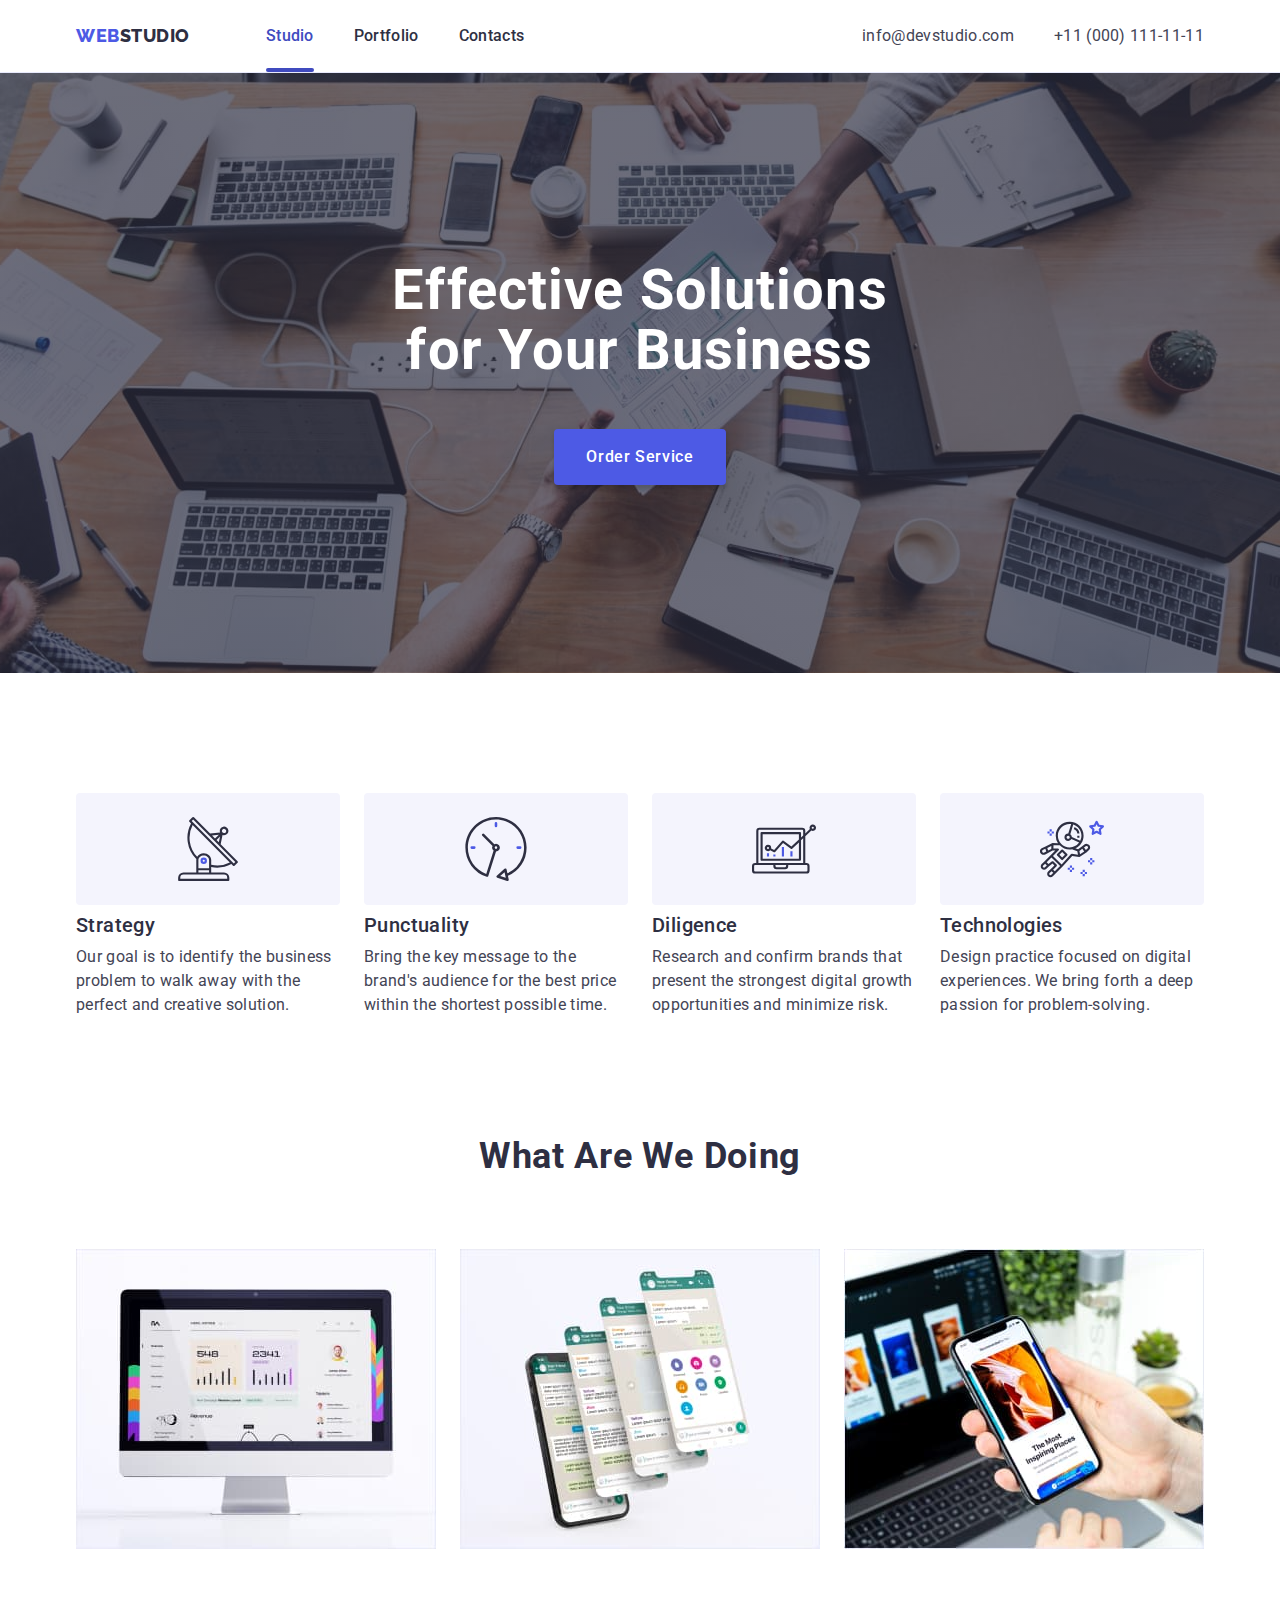
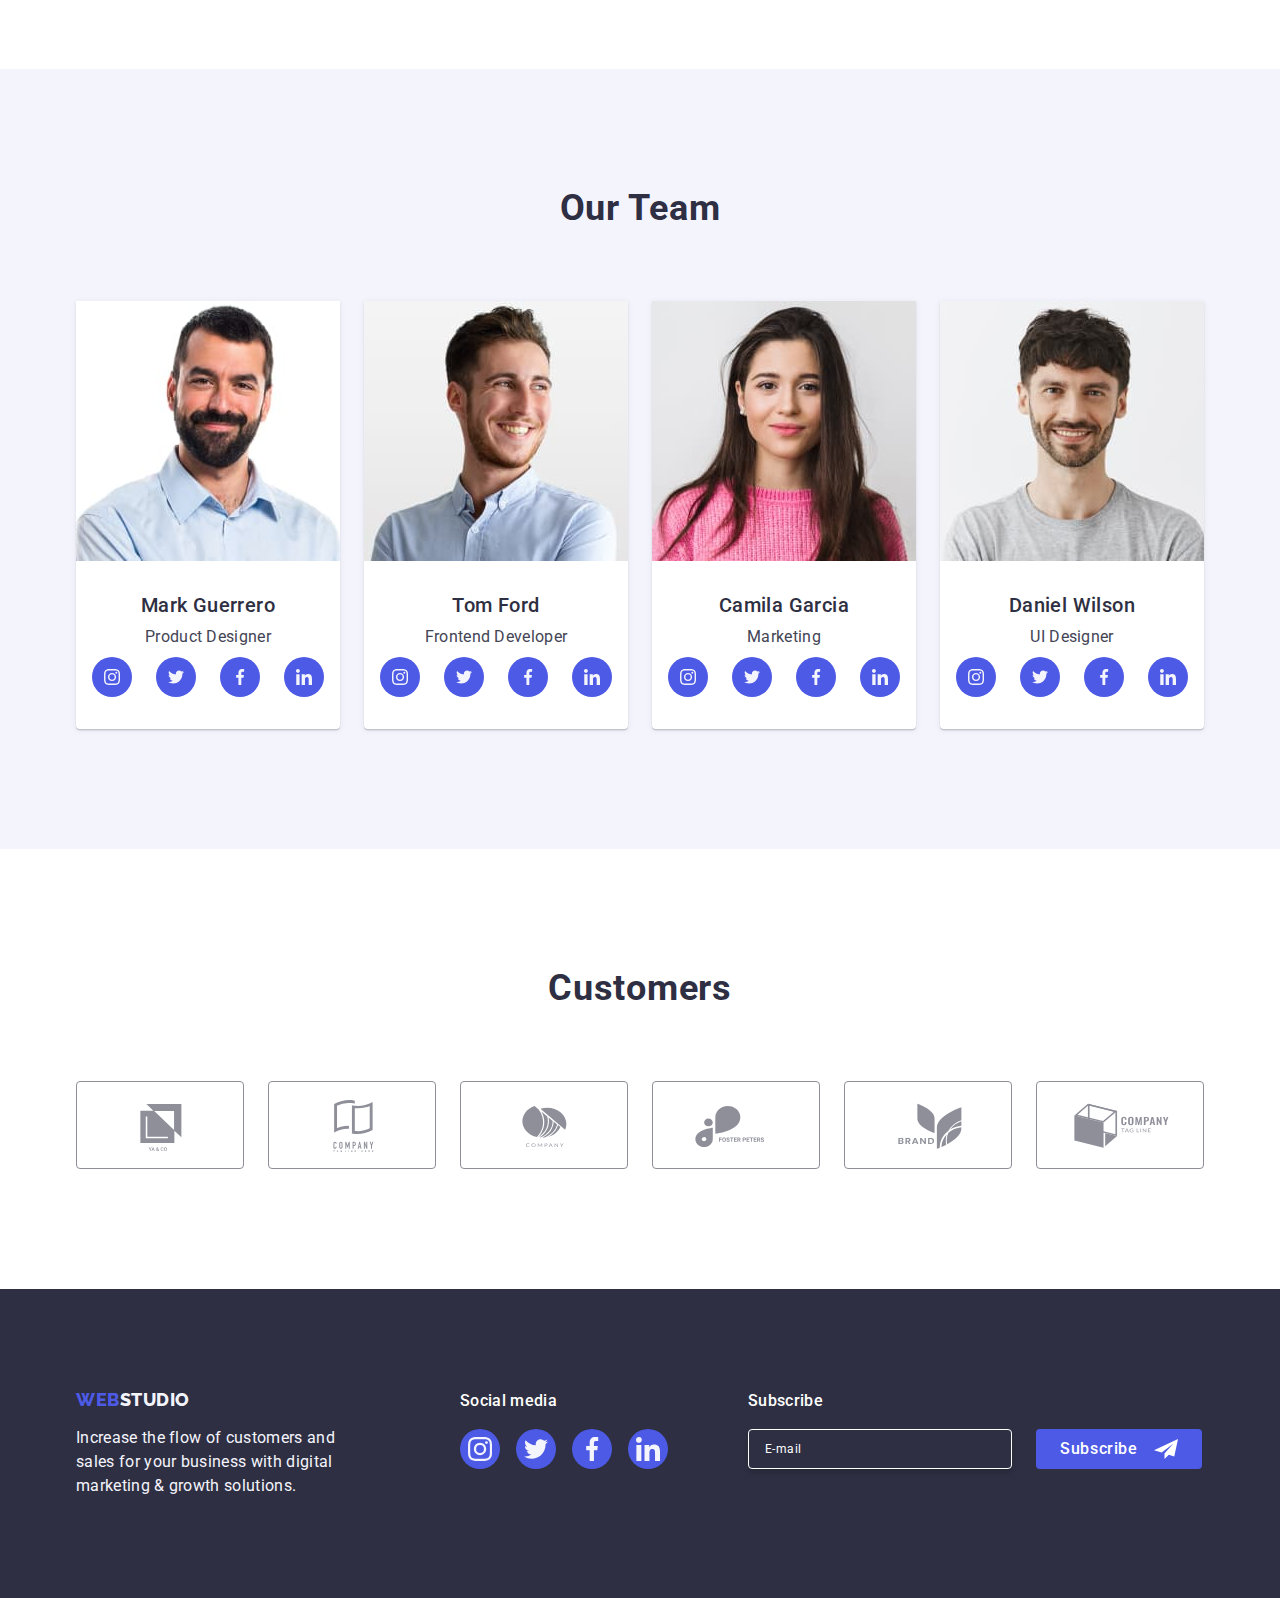
==== index.html @ 3daa8bd0 "Initial commit" ====
<!DOCTYPE html>
<html lang="en">
  <head>
    <meta charset="UTF-8" />
    <meta http-equiv="X-UA-Compatible" content="IE=edge" />
    <meta name="viewport" content="width=device-width, initial-scale=1.0" />
    <link rel="preconnect" href="https://fonts.googleapis.com" />
    <link rel="preconnect" href="https://fonts.gstatic.com" crossorigin />
    <link
      href="https://fonts.googleapis.com/css2?family=Raleway:wght@800&family=Roboto:wght@400;500;700;900&display=swap"
      rel="stylesheet"
    />
    <link
      rel="stylesheet"
      href="https://cdn.jsdelivr.net/npm/modern-normalize@2.0.0/modern-normalize.min.css"
    />
    <link rel="stylesheet" href="./css/style.css" />
    <title>WEBSTUDIO</title>
  </head>
  <body>
    <header class="header">
      <div class="container header-container">
        <nav class="nav">
          <a class="logo logo-header link" href="./index.html"
            >Web<span class="logo-studio-header">Studio</span></a
          >
          <ul class="nav-list list">
            <li class="nav-item">
              <a class="nav-link link current" href="./index.html">Studio</a>
            </li>
            <li class="nav-item">
              <a class="nav-link link" href="./portfolio.html">Portfolio</a>
            </li>
            <li class="nav-item">
              <a class="nav-link link" href="">Contacts</a>
            </li>
          </ul>
        </nav>
        <address class="address">
          <ul class="address-list list">
            <li class="address-item">
              <a class="address-link link" href="mailto:info@devstudio.com"
                >info@devstudio.com</a
              >
            </li>
            <li class="address-item">
              <a class="address-link link" href="tel:+110001111111"
                >+11 (000) 111-11-11</a
              >
            </li>
          </ul>
        </address>
      </div>
    </header>
    <main class="main">
      <!-- Hero -->
      <section class="hero">
        <div class="container hero-container">
          <h1 class="main-title">Effective Solutions for Your Business</h1>
          <button class="hero-button" type="button" data-modal-open>
            Order Service
          </button>
        </div>
      </section>
      <!-- About us -->
      <section class="features section">
        <div class="container">
          <h2 class="visually-hidden">About us</h2>
          <ul class="features-list list">
            <li class="features-item">
              <div class="features-thumb">
                <svg class="features-svg" width="64" height="64">
                  <use href="./images/icons.svg#icon-antenna"></use>
                </svg>
              </div>
              <h3 class="features-title">Strategy</h3>
              <p class="features-text">
                Our goal is to identify the business problem to walk away with
                the perfect and creative solution.
              </p>
            </li>
            <li class="features-item">
              <div class="features-thumb">
                <svg class="features-svg" width="64" height="64">
                  <use href="./images/icons.svg#icon-clock"></use>
                </svg>
              </div>
              <h3 class="features-title">Punctuality</h3>
              <p class="features-text">
                Bring the key message to the brand's audience for the best price
                within the shortest possible time.
              </p>
            </li>
            <li class="features-item">
              <div class="features-thumb">
                <svg class="features-svg" width="64" height="64">
                  <use href="./images/icons.svg#icon-diagram"></use>
                </svg>
              </div>
              <h3 class="features-title">Diligence</h3>
              <p class="features-text">
                Research and confirm brands that present the strongest digital
                growth opportunities and minimize risk.
              </p>
            </li>
            <li class="features-item">
              <div class="features-thumb">
                <svg class="features-svg" width="64" height="64">
                  <use href="./images/icons.svg#icon-astronaut"></use>
                </svg>
              </div>
              <h3 class="features-title">Technologies</h3>
              <p class="features-text">
                Design practice focused on digital experiences. We bring forth a
                deep passion for problem-solving.
              </p>
            </li>
          </ul>
        </div>
      </section>
      <!-- What are we doing -->
      <section class="work-section">
        <div class="container">
          <h2 class="second-title">What are we doing</h2>
          <ul class="work-list list">
            <li class="work-item">
              <img
                class="work-image"
                src="./images/img1.jpg"
                alt="desktop"
                width="360"
                height="300"
              />
            </li>
            <li class="work-item">
              <img
                class="work-image"
                src="./images/img2.jpg"
                alt="mobile"
                width="360"
                height="300"
              />
            </li>
            <li class="work-item">
              <img
                class="work-image"
                src="./images/img3.jpg"
                alt="mobile in hand"
                width="360"
                height="300"
              />
            </li>
          </ul>
        </div>
      </section>
      <!-- Our Team -->
      <section class="team-section section">
        <div class="container">
          <h2 class="second-title">Our Team</h2>
          <ul class="team-list list">
            <li class="team-item">
              <img
                class="team-image"
                src="./images/team1.jpg"
                alt="bearded man in shirt"
                width="264"
                height="260"
              />
              <div class="team-container">
                <h3 class="team-title">Mark Guerrero</h3>
                <p class="team-text">Product Designer</p>
                <ul class="social-list list">
                  <li class="social-item">
                    <a class="social-link link" href="">
                      <svg class="social-icon" width="16" height="16">
                        <use href="./images/icons.svg#icon-instagram"></use>
                      </svg>
                    </a>
                  </li>
                  <li class="social-item">
                    <a class="social-link link" href="">
                      <svg class="social-icon" width="16" height="16">
                        <use href="./images/icons.svg#icon-twitter"></use>
                      </svg>
                    </a>
                  </li>
                  <li class="social-item">
                    <a class="social-link link" href="">
                      <svg class="social-icon" width="16" height="16">
                        <use href="./images/icons.svg#icon-facebook"></use>
                      </svg>
                    </a>
                  </li>
                  <li class="social-item">
                    <a class="social-link link" href="">
                      <svg class="social-icon" width="16" height="16">
                        <use href="./images/icons.svg#icon-linkedin"></use>
                      </svg>
                    </a>
                  </li>
                </ul>
              </div>
            </li>
            <li class="team-item">
              <img
                class="team-image"
                src="./images/team2.jpg"
                alt="smiling man in shirt"
                width="264"
                height="260"
              />
              <div class="team-container">
                <h3 class="team-title">Tom Ford</h3>
                <p class="team-text">Frontend Developer</p>
                <ul class="social-list list">
                  <li class="social-item">
                    <a class="social-link link" href="">
                      <svg class="social-icon" width="16" height="16">
                        <use href="./images/icons.svg#icon-instagram"></use>
                      </svg>
                    </a>
                  </li>
                  <li class="social-item">
                    <a class="social-link link" href="">
                      <svg class="social-icon" width="16" height="16">
                        <use href="./images/icons.svg#icon-twitter"></use>
                      </svg>
                    </a>
                  </li>
                  <li class="social-item">
                    <a class="social-link link" href="">
                      <svg class="social-icon" width="16" height="16">
                        <use href="./images/icons.svg#icon-facebook"></use>
                      </svg>
                    </a>
                  </li>
                  <li class="social-item">
                    <a class="social-link link" href="">
                      <svg class="social-icon" width="16" height="16">
                        <use href="./images/icons.svg#icon-linkedin"></use>
                      </svg>
                    </a>
                  </li>
                </ul>
              </div>
            </li>
            <li class="team-item">
              <img
                class="team-image"
                src="./images/team3.jpg"
                alt="woman in sweater"
                width="264"
                height="260"
              />
              <div class="team-container">
                <h3 class="team-title">Camila Garcia</h3>
                <p class="team-text">Marketing</p>
                <ul class="social-list list">
                  <li class="social-item">
                    <a class="social-link link" href="">
                      <svg class="social-icon" width="16" height="16">
                        <use href="./images/icons.svg#icon-instagram"></use>
                      </svg>
                    </a>
                  </li>
                  <li class="social-item">
                    <a class="social-link link" href="">
                      <svg class="social-icon" width="16" height="16">
                        <use href="./images/icons.svg#icon-twitter"></use>
                      </svg>
                    </a>
                  </li>
                  <li class="social-item">
                    <a class="social-link link" href="">
                      <svg class="social-icon" width="16" height="16">
                        <use href="./images/icons.svg#icon-facebook"></use>
                      </svg>
                    </a>
                  </li>
                  <li class="social-item">
                    <a class="social-link link" href="">
                      <svg class="social-icon" width="16" height="16">
                        <use href="./images/icons.svg#icon-linkedin"></use>
                      </svg>
                    </a>
                  </li>
                </ul>
              </div>
            </li>
            <li class="team-item">
              <img
                class="team-image"
                src="./images/team4.jpg"
                alt="smiling man in t-shirt"
                width="264"
                height="260"
              />
              <div class="team-container">
                <h3 class="team-title">Daniel Wilson</h3>
                <p class="team-text">UI Designer</p>
                <ul class="social-list list">
                  <li class="social-item">
                    <a class="social-link link" href="">
                      <svg class="social-icon" width="16" height="16">
                        <use href="./images/icons.svg#icon-instagram"></use>
                      </svg>
                    </a>
                  </li>
                  <li class="social-item">
                    <a class="social-link link" href="">
                      <svg class="social-icon" width="16" height="16">
                        <use href="./images/icons.svg#icon-twitter"></use>
                      </svg>
                    </a>
                  </li>
                  <li class="social-item">
                    <a class="social-link link" href="">
                      <svg class="social-icon" width="16" height="16">
                        <use href="./images/icons.svg#icon-facebook"></use>
                      </svg>
                    </a>
                  </li>
                  <li class="social-item">
                    <a class="social-link link" href="">
                      <svg class="social-icon" width="16" height="16">
                        <use href="./images/icons.svg#icon-linkedin"></use>
                      </svg>
                    </a>
                  </li>
                </ul>
              </div>
            </li>
          </ul>
        </div>
      </section>

      <!-- Customers -->

      <section class="customers-section section">
        <div class="container">
          <h2 class="second-title">Customers</h2>
          <ul class="customers-list list">
            <li class="customers-item">
              <a class="customers-link link" href="">
                <svg class="customers-icon" width="104" height="56">
                  <use href="./images/icons.svg#icon-Client-1"></use>
                </svg>
              </a>
            </li>
            <li class="customers-item">
              <a class="customers-link link" href="">
                <svg class="customers-icon" width="104" height="56">
                  <use href="./images/icons.svg#icon-Client-2"></use>
                </svg>
              </a>
            </li>
            <li class="customers-item">
              <a class="customers-link link" href="">
                <svg class="customers-icon" width="104" height="56">
                  <use href="./images/icons.svg#icon-Client-3"></use>
                </svg>
              </a>
            </li>
            <li class="customers-item">
              <a class="customers-link link" href="">
                <svg class="customers-icon" width="104" height="56">
                  <use href="./images/icons.svg#icon-Client-4"></use>
                </svg>
              </a>
            </li>
            <li class="customers-item">
              <a class="customers-link link" href="">
                <svg class="customers-icon" width="104" height="56">
                  <use href="./images/icons.svg#icon-Client-5"></use>
                </svg>
              </a>
            </li>
            <li class="customers-item">
              <a class="customers-link link" href="">
                <svg class="customers-icon" width="104" height="56">
                  <use href="./images/icons.svg#icon-Client-6"></use>
                </svg>
              </a>
            </li>
          </ul>
        </div>
      </section>
    </main>
    <!-- footer -->
    <footer class="footer">
      <div class="container footer-container">
        <div class="footer-logo-container">
          <a class="logo logo-footer link" href="./index.html"
            >Web<span class="logo-studio-footer">Studio</span></a
          >
          <p class="footer-text">
            Increase the flow of customers and sales for your business with
            digital marketing & growth solutions.
          </p>
        </div>
        <div class="footer-social-container">
          <p class="footer-social-text">Social media</p>
          <ul class="footer-social-list list">
            <li class="footer-social-item">
              <a class="footer-social-link link" href="">
                <svg class="footer-social-icon" width="24" height="24">
                  <use href="./images/icons.svg#icon-instagram"></use>
                </svg>
              </a>
            </li>
            <li class="footer-social-item">
              <a class="footer-social-link link" href="">
                <svg class="footer-social-icon" width="24" height="24">
                  <use href="./images/icons.svg#icon-twitter"></use>
                </svg>
              </a>
            </li>
            <li class="footer-social-item">
              <a class="footer-social-link link" href="">
                <svg class="footer-social-icon" width="24" height="24">
                  <use href="./images/icons.svg#icon-facebook"></use>
                </svg>
              </a>
            </li>
            <li class="footer-social-item">
              <a class="footer-social-link link" href="">
                <svg class="footer-social-icon" width="24" height="24">
                  <use href="./images/icons.svg#icon-linkedin"></use>
                </svg>
              </a>
            </li>
          </ul>
        </div>
        <div class="footer-form-container">
          <p class="footer-text-action">Subscribe</p>
          <form class="footer-form">
            <label class="footer-form-label">
              <input
                type="email"
                class="footer-form-input"
                name="user-email"
                placeholder="E-mail"
              />
            </label>
            <button class="footer-form-btn" type="submit">
              Subscribe
              <svg class="footer-form-icon" width="24" height="24">
                <use href="./images/icons.svg#icon-subscribe"></use>
              </svg>
            </button>
          </form>
        </div>
      </div>
    </footer>
    <!-- Modal window -->
    <div class="backdrop is-hidden" data-modal>
      <div class="modal">
        <button type="button" class="close-btn" data-modal-close>
          <svg
            class="close-btn-icon"
            width="8"
            height="8"
            aria-label="Modal window close icon"
          >
            <use href="./images/icons.svg#icon-close-button"></use>
          </svg>
        </button>
        <p class="modal-form-action">
          Leave your contacts and we will call you back
        </p>
        <form class="modal-form">
          <div class="modal-form-container">
            <label class="modal-form-field" for="user-name">Name</label>
            <div class="modal-form-input-wrapper">
              <input
                id="user-name"
                class="modal-form-imput"
                type="text"
                name="user-name"
                minlength="2"
                pattern="[a-zA-Zа-яА-ЯіІїЇґҐєЄйЙʼ]+"
                required
              />
              <svg class="modal-form-input-icon" width="18" height="24">
                <use href="./images/icons.svg#icon-person"></use>
              </svg>
            </div>
          </div>
          <div class="modal-form-container">
            <label class="modal-form-field" for="user-phone">Phone</label>
            <div class="modal-form-input-wrapper">
              <input
                id="user-phone"
                class="modal-form-imput"
                type="tel"
                name="user-phone"
                pattern="[0-9]{3}-[0-9]{3}-[0-9]{2}-[0-9]{2}"
                title="xxx-xxx-xx-xx"
                required
              />
              <svg class="modal-form-input-icon" width="18" height="24">
                <use href="./images/icons.svg#icon-phone"></use>
              </svg>
            </div>
          </div>
          <div class="modal-form-container">
            <label class="modal-form-field" for="user-email">Email</label>
            <div class="modal-form-input-wrapper">
              <input
                id="user-email"
                class="modal-form-imput"
                type="email"
                name="user-email"
                required
              />
              <svg class="modal-form-input-icon" width="18" height="24">
                <use href="./images/icons.svg#icon-email"></use>
              </svg>
            </div>
          </div>
          <div class="modal-form-comment-container">
            <label class="modal-form-field" for="user-comment">Comment</label>
            <textarea
              id="user-comment"
              class="modal-form-comment"
              name="user-comment"
              placeholder="Text input"
            ></textarea>
          </div>
          <div class="modal-form-checkbox-container">
            <input
              id="user-privacy"
              class="modal-form-checkbox visually-hidden"
              type="checkbox"
              value="true"
              name="user-privacy"
              required
            />
            <label class="modal-form-checkbox-label" for="user-privacy">
              <span class="modal-form-checkbox-wrapper">
                <svg class="modal-form-own-checkbox" width="10" height="8">
                  <use href="./images/icons.svg#icon-checkbox"></use>
                </svg>
              </span>
              &nbsp;I accept the terms and conditions of the
              <a class="modal-form-checkbox-link" href="">Privacy Policy</a>
            </label>
          </div>
          <button class="modal-form-btn" type="submit">Send</button>
        </form>
      </div>
    </div>

    <script src="./js/modal.js"></script>
  </body>
</html>
---- css/style.css ----
:root {
    --main-font: "Roboto", sans-serif;
    --second-font: "Raleway", sans-serif;
    --primaryBrand-color: #4D5AE5;
    --pressedState-color: #404BBF;
    --dark-color: #2E2F42;
    --success-color: #31D0AA;
    --text-color: #434455;
    --subtleText-color: #8E8F99;
    --accent-color: #E7E9FC;
    --light-color: #F4F4FD;
    --modalOverlay-color: rgba(46, 47, 66, 0.4);
    --herobackground-color: rgba(46, 47, 66, 0.7);
    --whiteBackground-color: #FFFFFF;
    --modalbackground-color: #FCFCFC;
}

body {
    font-family: var(--main-font);
    color: var(--text-color);
    background: var(--whiteBackground-color);
}

h1,
h2,
h3,
h4,
h5,
h6,
p {
  margin-top: 0;
  margin-bottom: 0;
}

ul,
ol {
  padding-left: 0;
  margin-top: 0;
  margin-bottom: 0;
}

img {
    display: block;
  }

.link {
    text-decoration: none;
}

.list {
    list-style: none;
}

.container {
    width: 1158px;
    padding-left: 15px;
    padding-right: 15px;
    margin-left: auto;
    margin-right: auto;
    box-sizing: border-box;
}

.section {
    padding-top: 120px;
    padding-bottom: 120px;
}

.visually-hidden {
    position: absolute;
    width: 1px;
    height: 1px;
    margin: -1px;
    border: 0;
    padding: 0;
    white-space: nowrap;
    clip-path: inset(100%);
    clip: rect(0 0 0 0);
    overflow: hidden;
}

/* Header */

.header {
    padding-top: 24px;
    padding-bottom: 24px;
    border-bottom: 1px solid var(--accent-color);
    box-shadow: 0px 1px 6px 0px rgba(46, 47, 66, 0.08), 0px 1px 1px 0px rgba(46, 47, 66, 0.16), 0px 2px 1px 0px rgba(46, 47, 66, 0.08);
}

.header-container{
    display: flex;
    align-items: center;
    justify-content: space-between;
    box-sizing: border-box;
}

.nav {
    display: flex;
    align-items: center; 
}

.logo-header {
    margin-right: 76px;
}

.logo, .logo-web, .logo-studio {
    font-family: var(--second-font);
    font-weight: 800;
    font-size: 18px;
    line-height: 1.17;
    letter-spacing: 0.03em;
    text-transform: uppercase;
    color: var(--primaryBrand-color);
}

.logo-studio-header {
    color: var(--dark-color);
}

.nav-list {
    display: flex;
    align-items: center;
    gap: 40px;
}

.nav-link {
    position: relative;
    font-weight: 500;
    font-size: 16px;
    line-height: 1.5;
    letter-spacing: 0.02em;
    color: var(--dark-color);
    padding-top: 24px;
    padding-bottom: 26px;
    transition: color 250ms cubic-bezier(0.4, 0, 0.2, 1);
}

.nav-link::after {
    position: absolute;
    display: block;
    bottom: -1px;
    left: 0;
    content: '';
    width: 100%;
    height: 4px;
    background: inherit;
    border-radius: 2px;
}

.nav-link:hover, .nav-link:focus, .nav-link:active, .address-link:hover, .address-link:focus {
    color: var(--pressedState-color);
}

.nav-link.current {
    color: var(--pressedState-color);
}

.nav-link.current::after {
    background-color: var(--pressedState-color);
}

.address {    
    font-style: normal;
}

.address-list {
    display: flex;
    align-items: center;
    gap: 40px;
}

.address-link {
    font-weight: 400;
    font-size: 16px;
    line-height: 1.5;
    letter-spacing: 0.02em;
    color: var(--text-color);
    transition: color 250ms cubic-bezier(0.4, 0, 0.2, 1);
}

/* Hero */

.hero {
    background-color: var(--herobackground-color);
    background-image: linear-gradient(rgba(46, 47, 66, 0.7),
    rgba(46, 47, 66, 0.7)), url(../images/hero-bg.jpg);
    background-repeat: no-repeat;
    background-position: center;
    background-size: cover;
    max-width: 1440px;
    margin: 0 auto;
    padding-top: 188px;
    padding-bottom: 188px;
}

.hero-container {
    display: flex;
    flex-direction: column;
    align-items: center;
}

.main-title {
    max-width: 496px;
    font-size: 56px;
    line-height: 1.07;
    letter-spacing: 0.02em;
    text-align: center;
    color: var(--whiteBackground-color);
    margin-bottom: 48px;
}

.hero-button {
    font-family: var(--main-font);
    font-weight: 500;
    font-size: 16px;
    line-height: 1.5;
    letter-spacing: 0.04em;
    color: var(--whiteBackground-color);
    background: var(--primaryBrand-color);
    min-width: 169px;
    padding: 16px 32px;
    cursor: pointer;
    border: none;
    border-radius: 4px;
    box-shadow: 0px 4px 4px 0px rgba(0, 0, 0, 0.15);
    transition: background-color 250ms cubic-bezier(0.4, 0, 0.2, 1);
}

.hero-button:hover, .hero-button:focus {
    background: var(--pressedState-color);
}

/* About us */

.features-list {
    display: flex;
    gap: 24px;
}

.features-item {
    flex-basis: calc((100% - 72px) / 3);
}

.features-thumb {
    display: flex;
    align-items: center;
    justify-content: center;
    width: 264px;
    height: 112px;
    background-color: var(--light-color);
    border-radius: 4px;
    margin-bottom: 8px;
}

.features-title {
    font-weight: 500;
    font-size: 20px;
    line-height: 1.2;
    letter-spacing: 0.02em;
    color: var(--dark-color);
    margin-bottom: 8px;
}

.features-text {
    font-size: 16px;
    line-height: 1.5;
    letter-spacing: 0.02em;
}

/* What are we doing */

.work-section {
    padding-bottom: 120px;
}

.second-title {
    font-weight: 700;
    font-size: 36px;
    line-height: 1.11;
    letter-spacing: 0.02em;
    text-align: center;
    text-transform: capitalize;
    color: var(--dark-color);
    margin-bottom: 72px;
}

.work-list {
    display: flex;
    gap: 24px;
}

.work-item {
    flex-basis: calc((100% - 48px) / 2);
}

/* Our Team */

.team-section{
    background: var(--light-color);
}

.team-list {
    display: flex;
    gap: 24px;
}

.team-item {
    flex-basis: calc((100% - 72px) / 3);
    background: var(--whiteBackground-color);
    border-radius: 0px 0px 4px 4px;
    box-shadow: 0px 2px 1px 0px rgba(46, 47, 66, 0.08), 0px 1px 1px 0px rgba(46, 47, 66, 0.16), 0px 1px 6px 0px rgba(46, 47, 66, 0.08);
}

.team-container {
    display: flex;
    flex-direction: column;
    align-items: center;
    padding-top: 32px;
    padding-bottom: 32px;
}

.team-title {
    font-weight: 500;
    font-size: 20px;
    line-height: 1.2;
    letter-spacing: 0.02em;
    color: var(--dark-color);
    margin-bottom: 8px;
    text-align: center;
}

.team-text {
    font-weight: 400;
    font-size: 16px;
    line-height: 1.5;
    letter-spacing: 0.02em;
    color: var(--text-color);
    text-align: center;
    margin-bottom: 8px;
}

.social-list {
    display: flex;
    justify-content: center;
    gap: 24px;
}

.social-link {
    display: flex;
    align-items: center;
    justify-content: center;
    width: 40px;
    height: 40px;
    border-radius: 50%;
    background-color: var(--primaryBrand-color);
    transition: background-color 250ms cubic-bezier(0.4, 0, 0.2, 1);
}

.social-link:hover, .social-link:focus {
    background-color: var(--pressedState-color);
}

.social-icon {
    fill: var(--light-color);
}

/* Customers */

.customers-list {
    display: flex;
    justify-content: space-between;
    gap: 24px;
}

.customers-link {
    display: flex;
    align-items: center;
    justify-content: center;
    width: 168px;
    height: 88px;
    color: var(--subtleText-color);
    border: 1px solid var(--subtleText-color);
    border-radius: 4px;
    transition: border-color 250ms cubic-bezier(0.4, 0, 0.2, 1),
    color 250ms cubic-bezier(0.4, 0, 0.2, 1);
}

.customers-link:hover, .customers-link:focus {
    color: var(--pressedState-color);
    border: 1px solid var(--pressedState-color);
}

.customers-link:hover .customers-icon,
.customers-link:focus .customers-icon {
    fill: var(--pressedState-color);
}

.customers-icon {
    fill: var(--subtleText-color);
    transition: fill 250ms cubic-bezier(0.4, 0, 0.2, 1);
}

/* Footer */

.footer {
    display: flex;
    background: var(--dark-color);
    padding-top: 100px;
    padding-bottom: 100px;
}

.footer-container {
    display: flex;
    align-items: baseline;
}

.footer-logo-container {
    margin-right: 120px;
}

.logo-footer {
    display: inline-block;
    margin-bottom: 16px;
}

.logo-studio-footer {
    color: var(--light-color);
}

.footer-text {
    width: 264px;
    font-weight: 400;
    font-size: 16px;
    line-height: 1.5;
    letter-spacing: 0.02em;
    color: var(--light-color);
}

.footer-social-container {
    margin-right: 80px;
}

.footer-social-text {
    color: var(--whiteBackground-color);    
    font-size: 16px;
    font-weight: 500;
    line-height: 1.5;
    letter-spacing: 0.02em;
    margin-bottom: 16px;
}

.footer-social-list {
    display: flex;
    gap: 16px;
}

.footer-social-link {
    display: flex;
    align-items: center;
    justify-content: center;
    width: 40px;
    height: 40px;
    border-radius: 50%;
    background-color: var(--primaryBrand-color);
    transition: background-color 250ms cubic-bezier(0.4, 0, 0.2, 1);
}

.footer-social-link:hover, .footer-social-link:focus {
    background-color: var(--success-color) ;
}

.footer-social-icon {
    fill: var(--light-color);
}

.footer-text-action {    
    font-size: 16px;
    font-weight: 500;
    line-height: 1.5;
    letter-spacing: 0.02em;
    color: var(--whiteBackground-color);
    margin-bottom: 16px;
}

.footer-form {
    display: flex;
    gap: 24px;
}

.footer-form-input {
    font-size: 12px;
    line-height: 1.5;
    letter-spacing: 0.04em;
    width: 264px;
    height: 40px;
    border-radius: 4px;
    border: 1px solid var(--whiteBackground-color);
    box-shadow: 0px 4px 4px 0px rgba(0, 0, 0, 0.15);
    background-color: transparent;
    box-sizing: border-box;
    color: var(--whiteBackground-color);
    padding-left: 16px;
}

.footer-form-input::placeholder {
    color: var(--whiteBackground-color);
}

.footer-form-btn {
    color: var(--whiteBackground-color);
    display: flex;
    text-align: center;
    min-width: 165px;
    height: 40px;
    font-size: 16px;
    font-weight: 500;
    line-height: 1.5;
    letter-spacing: 0.04em;
    padding: 8px 24px;
    justify-content: center;
    align-items: center;
    border-radius: 4px;
    background: var(--primaryBrand-color);
    border: none;
    cursor: pointer
}

.footer-form-icon {
    fill: var(--whiteBackground-color);
    margin-left: 16px;
}

/* Portfolio */

.portfolio-section {
    padding-top: 96px;
    padding-bottom: 120px;
}

.list-filter {
    display: flex;
    justify-content: center;
    align-items: center;
    gap: 24px;
    margin-bottom: 72px;
}

.button-filter {
    font-family: var(--main-font);
    font-weight: 500;
    font-size: 16px;
    line-height: 1.5;
    letter-spacing: 0.04em;
    color: var(--primaryBrand-color);
    background: var(--light-color);
    cursor: pointer;
    padding: 12px 24px;
    border-radius: 4px;
    border: 1px solid var(--accent-color);
    transition: color 250ms cubic-bezier(0.4, 0, 0.2, 1),
        background-color 250ms cubic-bezier(0.4, 0, 0.2, 1),
        border-color 250ms cubic-bezier(0.4, 0, 0.2, 1),
        box-shadow 250ms cubic-bezier(0.4, 0, 0.2, 1);
}

.button-filter:hover, .button-filter:focus {
    color: var(--whiteBackground-color);
    background: var(--pressedState-color);
    border: 1px solid transparent;
    box-shadow: 0px 2px 2px 0px rgba(0, 0, 0, 0.12), 0px 2px 1px 0px rgba(0, 0, 0, 0.08), 0px 3px 1px 0px rgba(0, 0, 0, 0.10);
}

.portfolio-list {
    display: flex;
    flex-wrap: wrap;
    gap: 48px 24px;
}

.portfolio-item {
    width: calc((100% - 48px) / 3);
    transition-duration: 250ms;
    transition-timing-function: cubic-bezier(0.4, 0, 0.2, 1);
    cursor: pointer;
}

.portfolio-link {
    display: block;
    transition: box-shadow 250ms cubic-bezier(0.4, 0, 0.2, 1);
}

.portfolio-link:hover, .portfolio-link:focus {
    box-shadow: 0px 2px 1px 0px rgba(46, 47, 66, 0.08), 0px 1px 1px 0px rgba(46, 47, 66, 0.16), 0px 1px 6px 0px rgba(46, 47, 66, 0.08);
}

.portfolio-link:hover .overlay-portfolio, .portfolio-link:focus .overlay-portfolio {
    transform: translateY(0%);
}

.wrapper-image-portfolio {
    position: relative;
    overflow: hidden;
}

.overlay-portfolio {
    position: absolute;
    display: flex;
    top: 0;
    left: 0;
    width: 100%;
    height: 100%;
    font-family: var(--main-font);
    font-weight: 400;
    font-size: 16px;
    line-height: 1.5;
    letter-spacing: 0.32px;
    color: var(--light-color);
    background: var(--primaryBrand-color);
    overflow: auto;
    padding: 40px 32px;
    transform: translateY(100%);
    transition: transform 250ms cubic-bezier(0.4, 0, 0.2, 1);
}

.portfolio-text-container {
    padding: 32px 16px;
    border: 1px solid var(--accent-color);
    border-top: none;
}

.portfolio-title {
    font-weight: 500;
    font-size: 20px;
    line-height: 1.2;
    letter-spacing: 0.02em;
    color: var(--dark-color);
    margin-bottom: 8px;
}

.portfolio-text {
    font-weight: 400;
    font-size: 16px;
    line-height: 1.5;
    letter-spacing: 0.02em;
    color: var(--text-color);
}

/* Modal window */

.backdrop {
    position: fixed;
    top: 0;
    left: 0;
    z-index: 9999;
    width: 100%;
    height: 100%;
    background-color: var(--modalOverlay-color);

    transition: opacity 250ms cubic-bezier(0.4, 0, 0.2, 1), visibility 250ms cubic-bezier(0.4, 0, 0.2, 1);
}

.is-hidden {
    opacity: 0;
    visibility: hidden;
    pointer-events: none;
}

.modal {
    position: absolute;
    top: 50%;
    left: 50%;
    transform: translate(-50%, -50%);
    width: 408px;
    min-height: 584px;
    background-color: var(--modalbackground-color);
    border-radius: 4px;
    box-shadow: 0px 2px 1px 0px rgba(0, 0, 0, 0.20), 0px 1px 3px 0px rgba(0, 0, 0, 0.12), 0px 1px 1px 0px rgba(0, 0, 0, 0.14);
    transition: transform 250ms cubic-bezier(0.4, 0, 0.2, 1);
    padding: 72px 24px 24px 24px;
}

.close-btn {
    position: absolute;
    top: 24px;
    right: 24px;
    display: flex;
    align-items: center;
    justify-content: center;
    width: 24px;
    height: 24px;
    border-radius: 50%;
    background: var(--accent-color);
    border: 1px solid rgba(0, 0, 0, 0.1);
    box-sizing: border-box;
    cursor: pointer;
    padding: 0;
    transition: background-color 250ms cubic-bezier(0.4, 0, 0.2, 1), border 250ms cubic-bezier(0.4, 0, 0.2, 1);
}

.close-btn:hover, .close-btn:focus {
    background-color: var(--pressedState-color);
    border: none;
}

.close-btn:hover .close-btn-icon,
.close-btn:focus .close-btn-icon {
    fill: var(--whiteBackground-color);
}

.close-btn-icon {
    stroke: var(--dark-color);
    transition: fill 250ms cubic-bezier(0.4, 0, 0.2, 1);
}

.modal-form {
    display: flex;
    flex-direction: column;
}

.modal-form-action {
    color: var(--dark-color);
    text-align: center;
    font-size: 16px;
    font-weight: 500;
    line-height: 1.5;
    letter-spacing: 0.32px;
    margin-bottom: 16px;
}

.modal-form-container {
    margin-bottom: 8px;
}

.modal-form-field {
    display: block;
    color: var(--subtleText-color);
    font-size: 12px;
    font-weight: 400;
    line-height: 1.17;
    letter-spacing: 0.04em;
    margin-bottom: 4px;
}

.modal-form-input-wrapper {
    position: relative;
}

.modal-form-imput {
    width: 100%;
    height: 40px;
    border: 1px solid var(--modalOverlay-color);
    border-radius: 4px;
    background-color: transparent;
    padding-left: 38px;
    outline: transparent;
    transition: border-color 250ms cubic-bezier(0.4, 0, 0.2, 1);
}

.modal-form-imput:focus {
    border-color: var(--primaryBrand-color);
}

.modal-form-input-icon {
    position: absolute;
    top: 50%;
    left: 16px;
    transform: translateY(-50%);
    color: var(--dark-color);
    transition: fill 250ms cubic-bezier(0.4, 0, 0.2, 1);
}

.modal-form-imput:focus+.modal-form-input-icon {
    fill: var(--primaryBrand-color);
}

.modal-form-comment-container {
    margin-bottom: 16px;
}

.modal-form-comment {
    width: 100%;
    height: 120px;
    font-size: 12px;
    font-weight: 400;
    line-height: 1.17;
    letter-spacing: 0.04em;
    color: var(--modalOverlay-color);
    border: 1px solid var(--modalOverlay-color);
    background-color: transparent;
    outline: transparent;
    border-radius: 4px;
    padding: 8px 16px;
    resize: none;
    transition: border-color 250ms cubic-bezier(0.4, 0, 0.2, 1);
}

.modal-form-comment:focus {
    border-color: var(--primaryBrand-color);
}

.modal-form-checkbox-container {
    margin-bottom: 24px;
}

.modal-form-checkbox-label {
    display: block;
    align-items: center;
    flex-wrap: wrap;
    font-size: 12px;
    font-weight: 400;
    line-height: 1.17;
    letter-spacing: 0.04em;
    color: var(--subtleText-color);   
}

.modal-form-checkbox-wrapper {
    display: inline-flex;
    align-items: center;
    justify-content: center;
    width: 16px;
    height: 16px;
    border: 1px solid var(--modalOverlay-color);
    border-radius: 2px;
    fill: transparent;
    cursor: pointer;
    transition: background-color 250ms cubic-bezier(0.4, 0, 0.2, 1), border 250ms cubic-bezier(0.4, 0, 0.2, 1), fill 250ms cubic-bezier(0.4, 0, 0.2, 1);
}

.modal-form-checkbox-link {
    color: var(--primaryBrand-color);
}

.modal-form-checkbox:checked + .modal-form-checkbox-label .modal-form-checkbox-wrapper {
    fill: var(--light-color);
    background-color: var(--pressedState-color);
    border: none;
}

.modal-form-btn {
    min-width: 169px;
    font-size: 16px;
    font-weight: 500;
    line-height: 1.5;
    display: block;
    align-items: center;
    text-align: center;
    letter-spacing: 0.04em;
    background-color: var(--primaryBrand-color);
    color: var(--whiteBackground-color);
    box-shadow: 0px 4px 4px rgba(0, 0, 0, 0.15);
    border-radius: 4px;
    border: none;
    cursor: pointer;
    align-self: center;
    padding: 16px 60px;
    transition: background-color 250ms cubic-bezier(0.4, 0, 0.2, 1);
}

.modal-form-btn:hover, .modal-form-btn:focus {
    background-color: var(--pressedState-color);
}
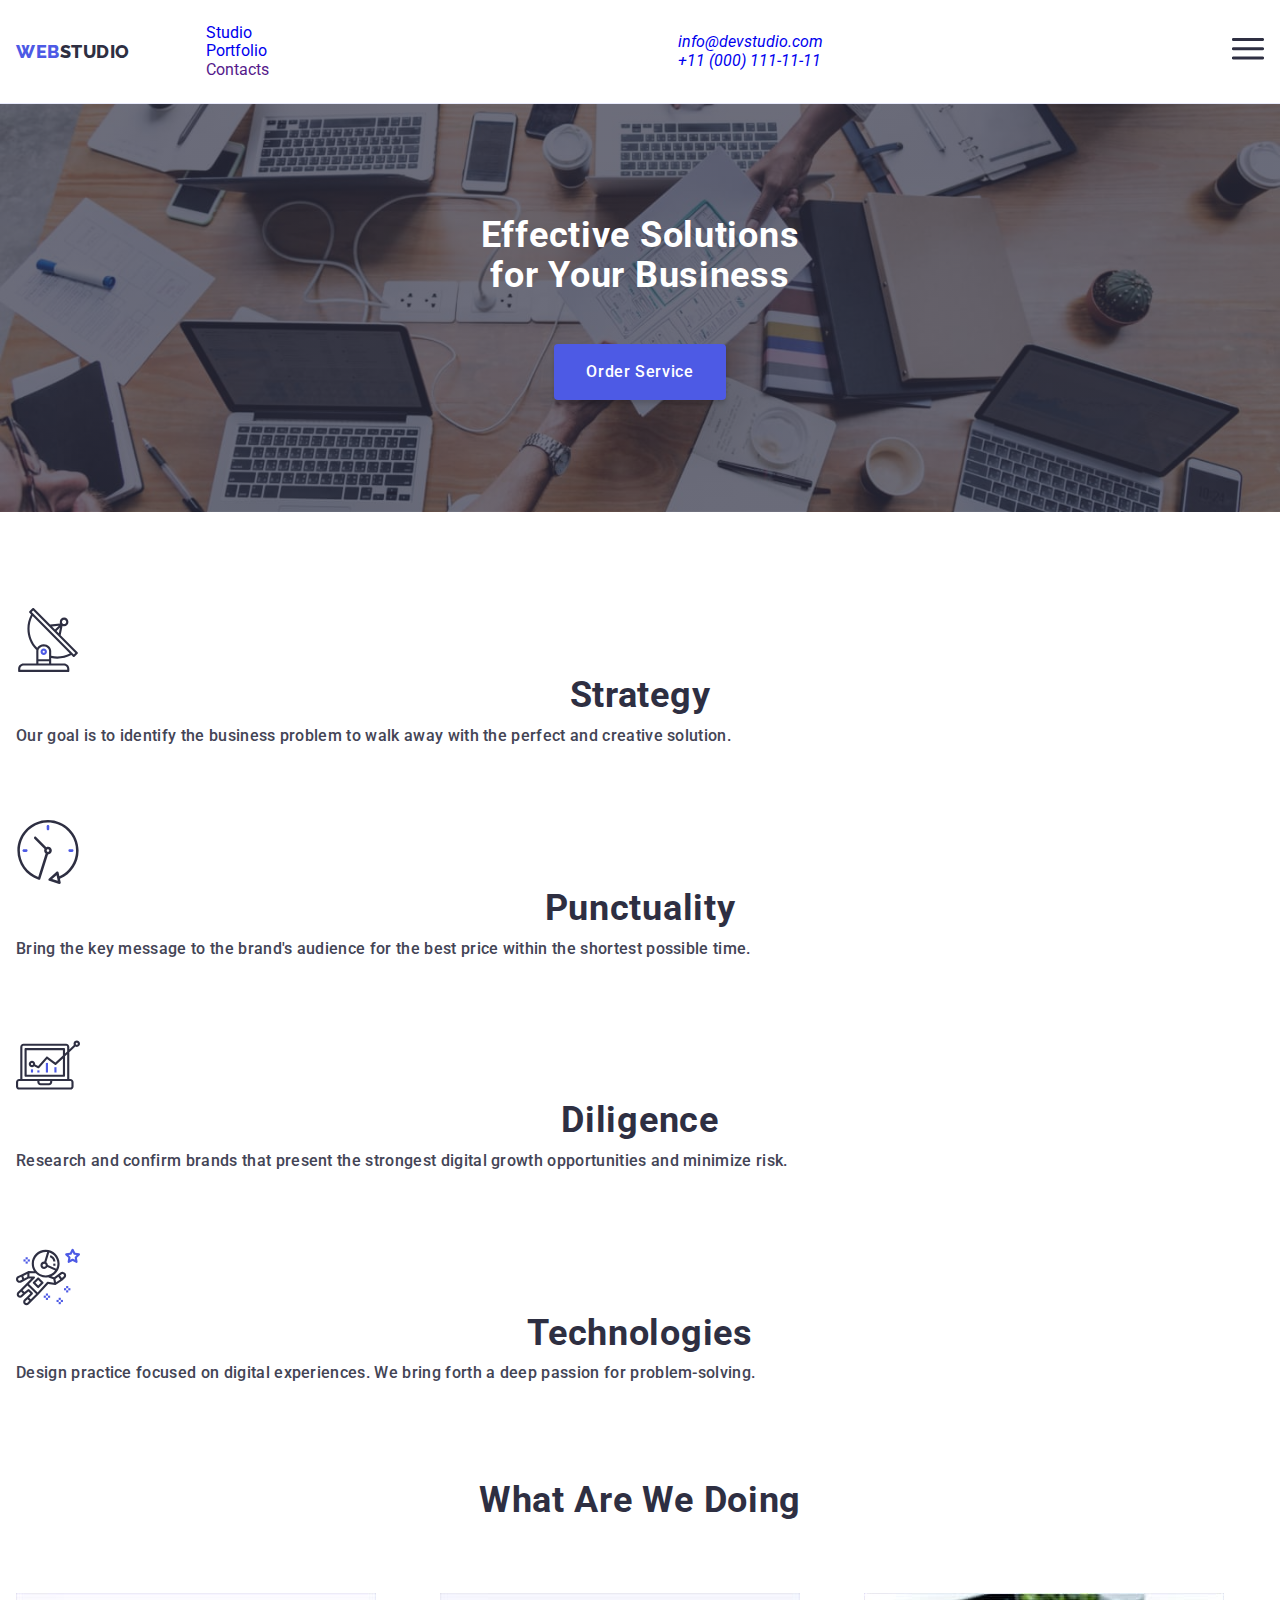
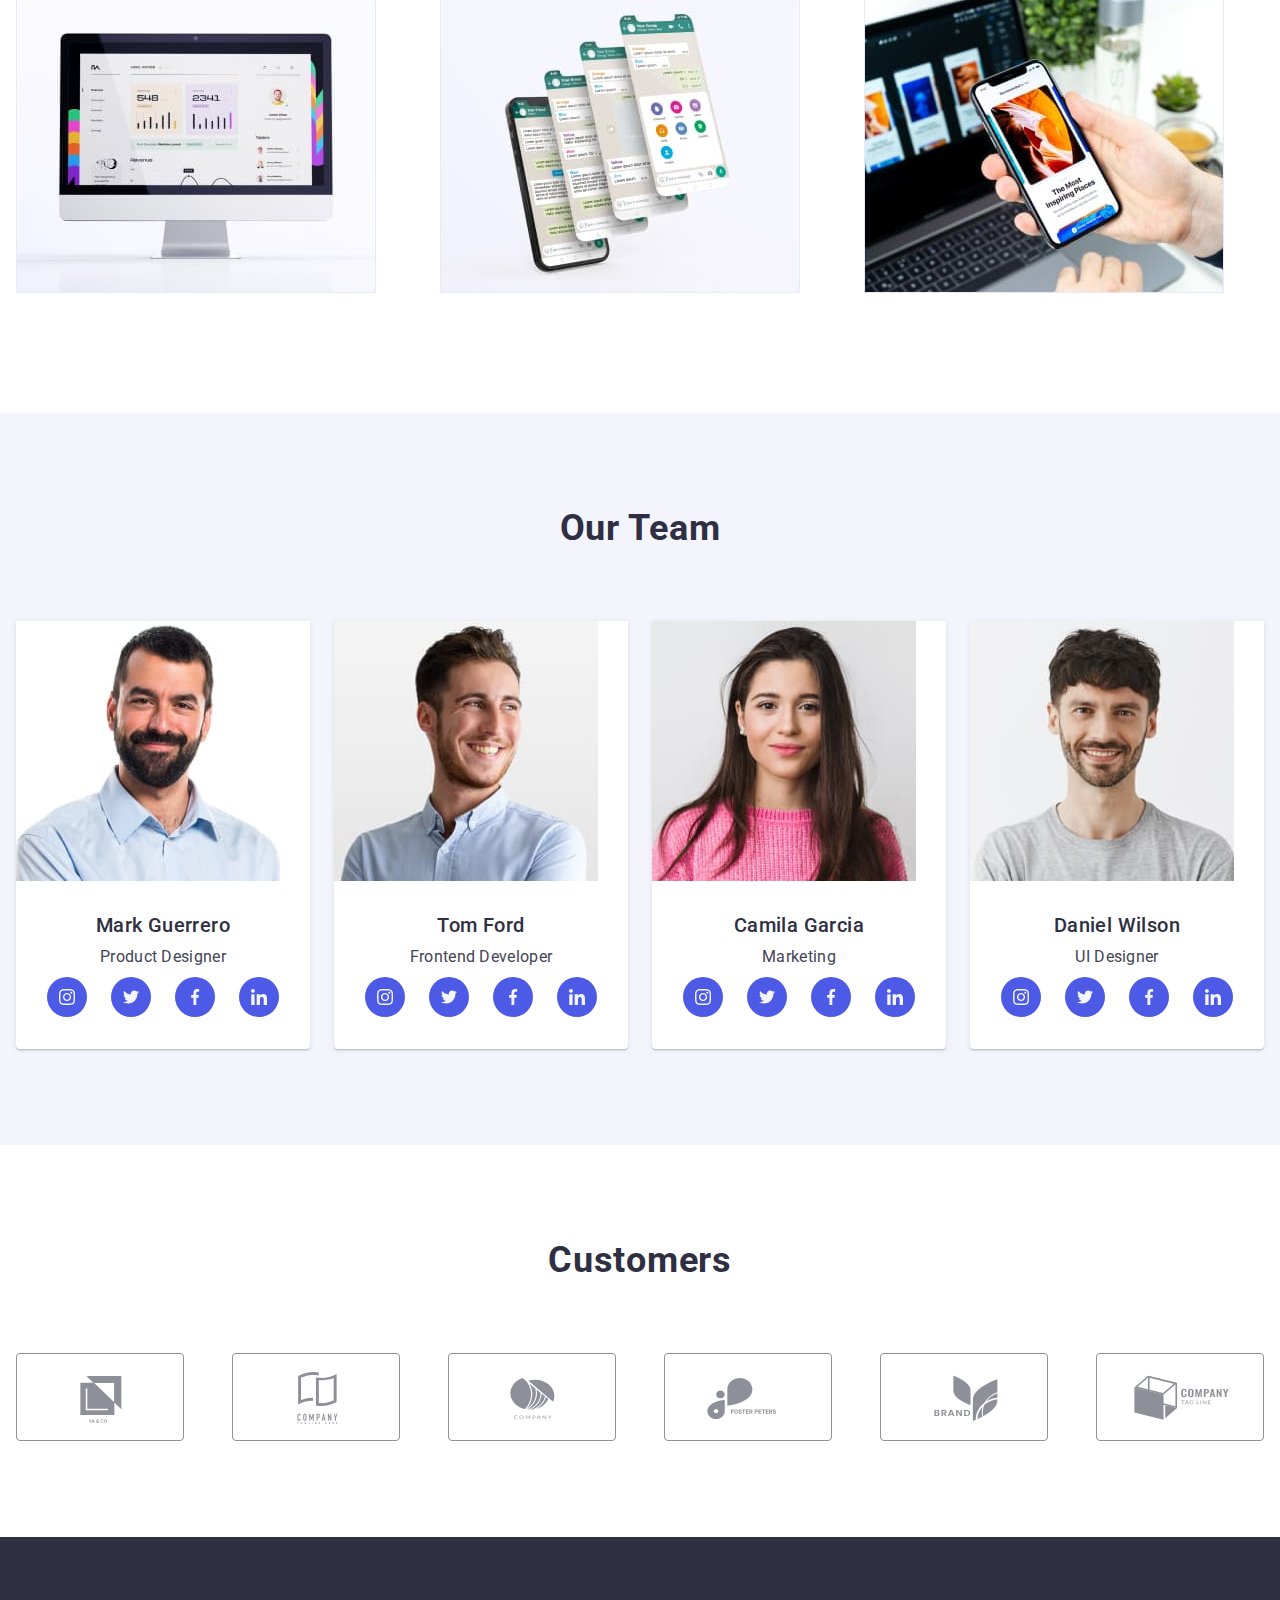
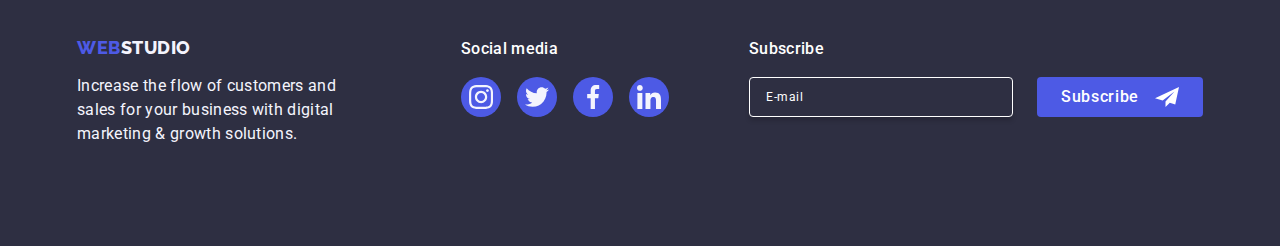
==== commit 8db74818: "додає mobile first до хедера, хіро" ====
--- a/index.html
+++ b/index.html
@@ -50,6 +50,11 @@
             </li>
           </ul>
         </address>
+        <button class="mobile-menu" js-open-menu>
+          <svg class="mobile-menu-icon" width="32" height="22">
+            <use href="./images/icons.svg#icon-mobile-nenu"></use>
+          </svg>
+        </button>
       </div>
     </header>
     <main class="main">
--- a/css/style.css
+++ b/css/style.css
@@ -52,18 +52,31 @@
 }
 
 .container {
+    padding-left: 16px;
+    padding-right: 16px;
+    margin-left: auto;
+    margin-right: auto;
+    box-sizing: border-box;
+}
+
+/* .container {
     width: 1158px;
     padding-left: 15px;
     padding-right: 15px;
     margin-left: auto;
     margin-right: auto;
     box-sizing: border-box;
-}
+} */
 
 .section {
+    padding-top: 96px;
+    padding-bottom: 96px;
+}
+
+/* .section {
     padding-top: 120px;
     padding-bottom: 120px;
-}
+} */
 
 .visually-hidden {
     position: absolute;
@@ -117,7 +130,27 @@
     color: var(--dark-color);
 }
 
-.nav-list {
+@media screen and (max-width: 767px) {
+    .nav-list {
+        display: none;
+    }
+
+    .address {
+        display: none;
+    }
+}
+
+.mobile-menu {
+    border: none;
+    background-color: inherit;
+    padding: 0;
+}
+
+.mobile-menu-icon {
+    stroke: var(--dark-color);
+}
+
+/* .nav-list {
     display: flex;
     align-items: center;
     gap: 40px;
@@ -176,7 +209,7 @@
     letter-spacing: 0.02em;
     color: var(--text-color);
     transition: color 250ms cubic-bezier(0.4, 0, 0.2, 1);
-}
+} */
 
 /* Hero */
 
@@ -189,9 +222,22 @@
     background-size: cover;
     max-width: 1440px;
     margin: 0 auto;
+    padding-top: 112px;
+    padding-bottom: 112px;
+}
+
+/* .hero {
+    background-color: var(--herobackground-color);
+    background-image: linear-gradient(rgba(46, 47, 66, 0.7),
+            rgba(46, 47, 66, 0.7)), url(../images/hero-bg.jpg);
+    background-repeat: no-repeat;
+    background-position: center;
+    background-size: cover;
+    max-width: 1440px;
+    margin: 0 auto;
     padding-top: 188px;
     padding-bottom: 188px;
-}
+} */
 
 .hero-container {
     display: flex;
@@ -200,6 +246,16 @@
 }
 
 .main-title {
+    max-width: 320px;
+    font-size: 36px;
+    line-height: 1.11;
+    letter-spacing: 0.72px;
+    text-align: center;
+    color: var(--whiteBackground-color);
+    margin-bottom: 48px;
+}
+
+/* .main-title {
     max-width: 496px;
     font-size: 56px;
     line-height: 1.07;
@@ -207,7 +263,7 @@
     text-align: center;
     color: var(--whiteBackground-color);
     margin-bottom: 48px;
-}
+} */
 
 .hero-button {
     font-family: var(--main-font);
@@ -234,14 +290,26 @@
 
 .features-list {
     display: flex;
+    flex-direction: column;
+    gap: 72px;
+}
+
+/* .features-list {
+    display: flex;
     gap: 24px;
-}
-
-.features-item {
+} */
+
+/* .features-item {
     flex-basis: calc((100% - 72px) / 3);
-}
-
-.features-thumb {
+} */
+
+@media screen and (max-width: 1157px) {
+    .features-thumb {
+        display: none;
+    }
+}
+
+/* .features-thumb {
     display: flex;
     align-items: center;
     justify-content: center;
@@ -250,22 +318,38 @@
     background-color: var(--light-color);
     border-radius: 4px;
     margin-bottom: 8px;
-}
+} */
 
 .features-title {
+    text-align: center;
+    font-size: 36px;
+    line-height: 1.11;
+    letter-spacing: 0.72px;
+    color: var(--dark-color);
+    margin-bottom: 8px;
+}
+
+/* .features-title {
     font-weight: 500;
     font-size: 20px;
     line-height: 1.2;
     letter-spacing: 0.02em;
     color: var(--dark-color);
     margin-bottom: 8px;
-}
+} */
 
 .features-text {
-    font-size: 16px;
-    line-height: 1.5;
-    letter-spacing: 0.02em;
-}
+    font-weight: 500;
+    font-size: 16px;
+    line-height: 1.5;
+    letter-spacing: 0.02em;
+}
+
+/* .features-text {
+    font-size: 16px;
+    line-height: 1.5;
+    letter-spacing: 0.02em;
+} */
 
 /* What are we doing */
 
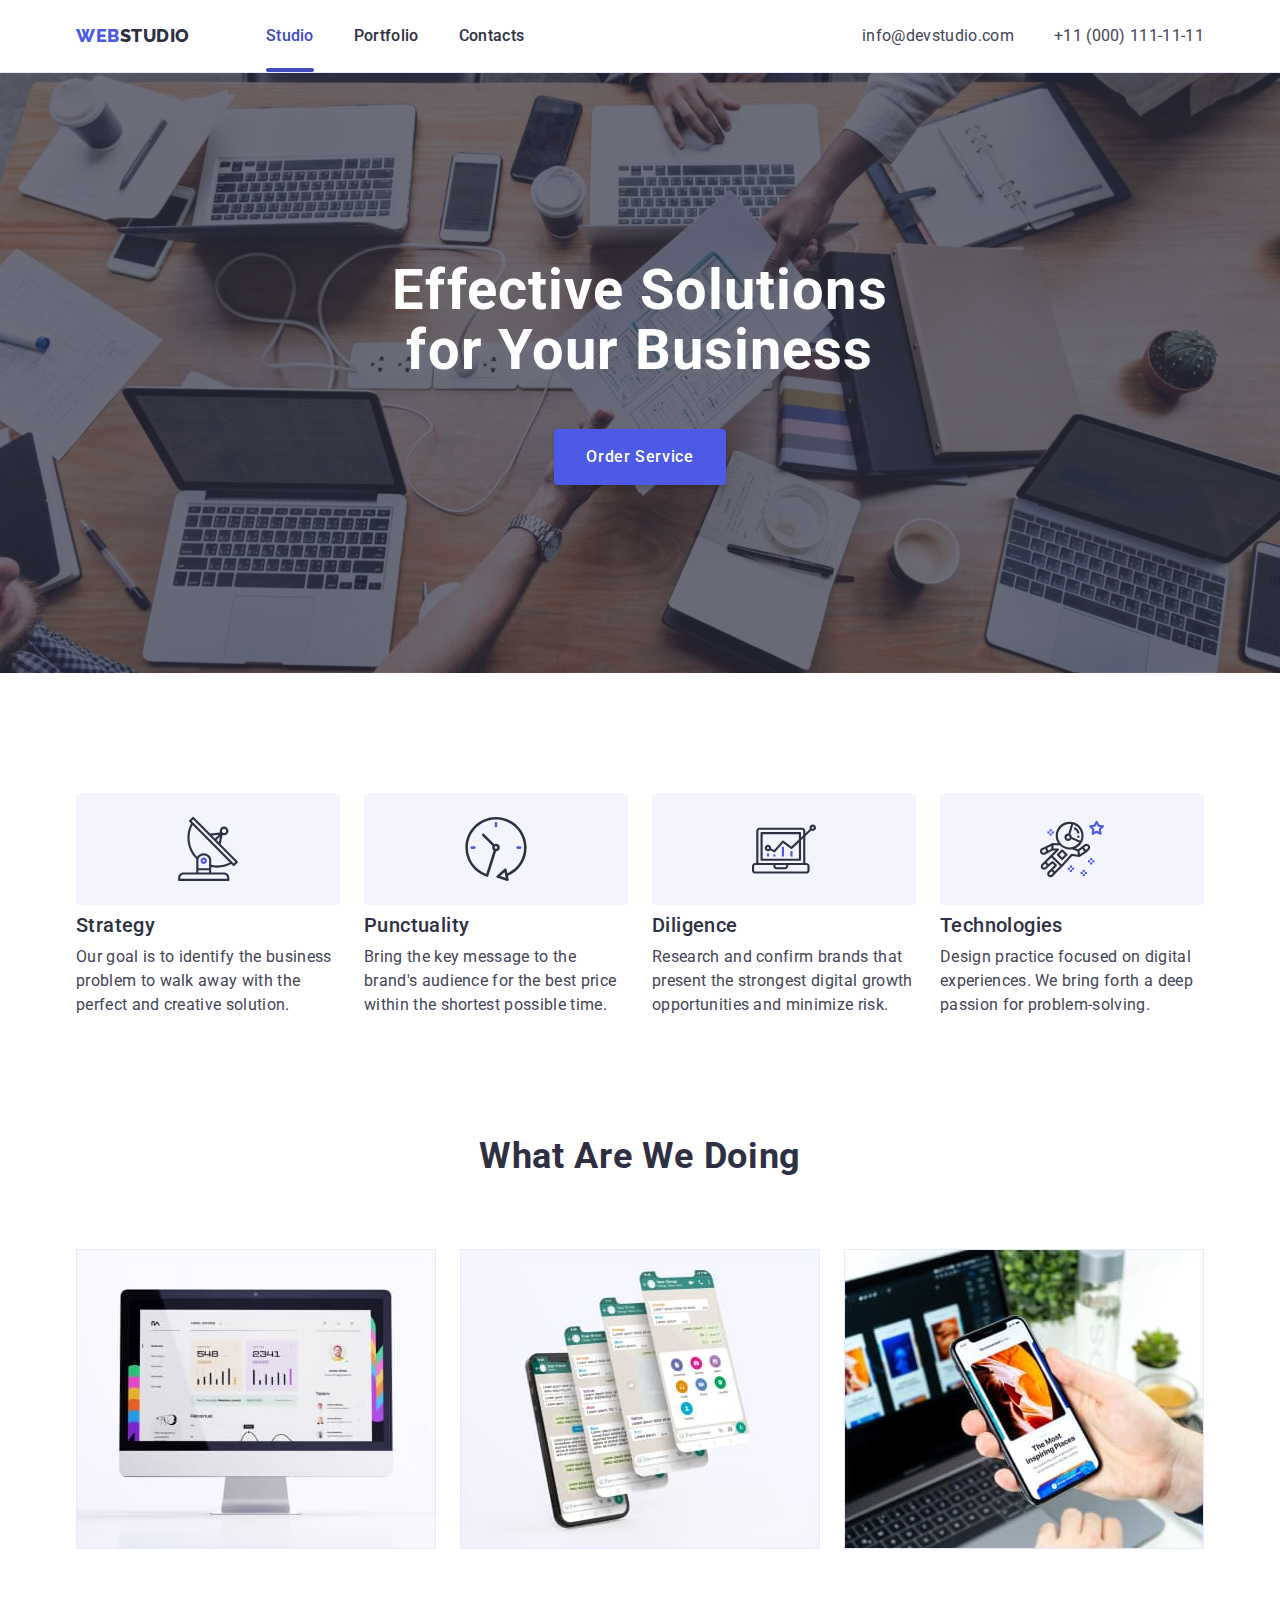
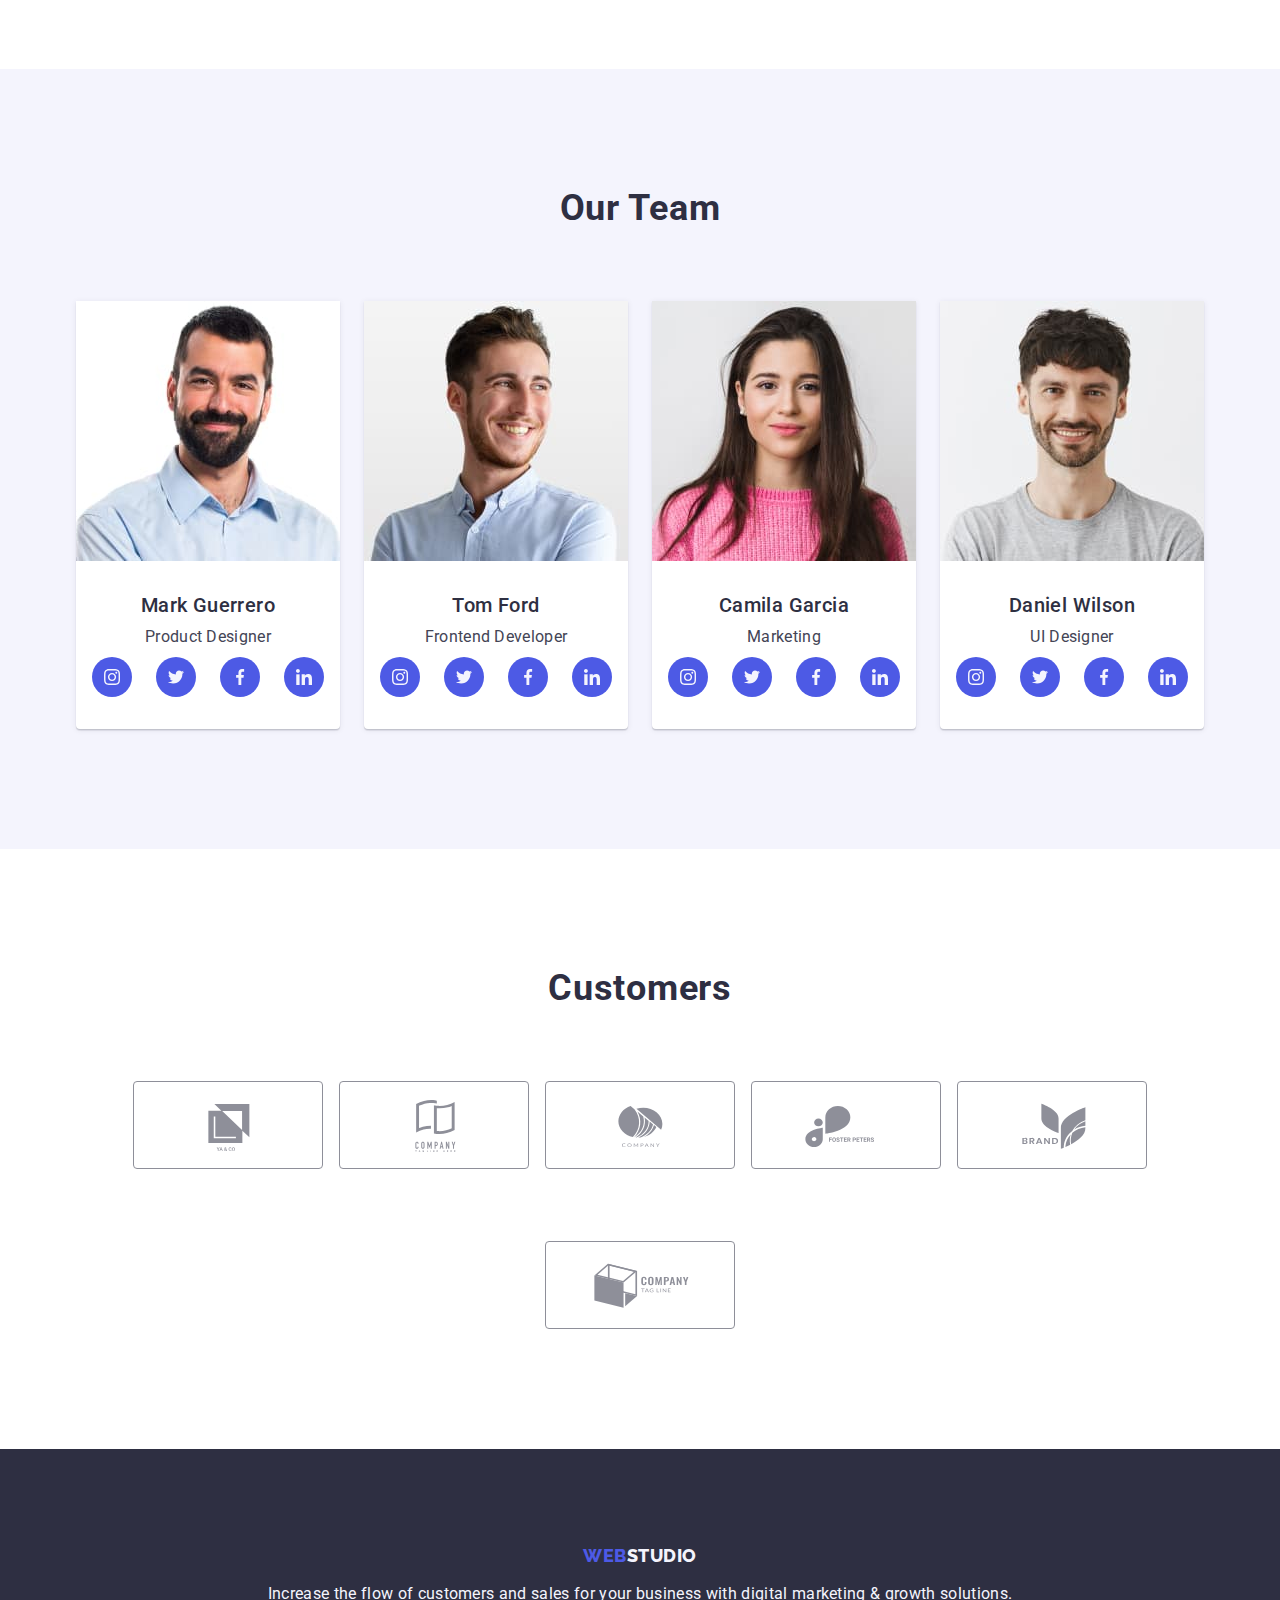
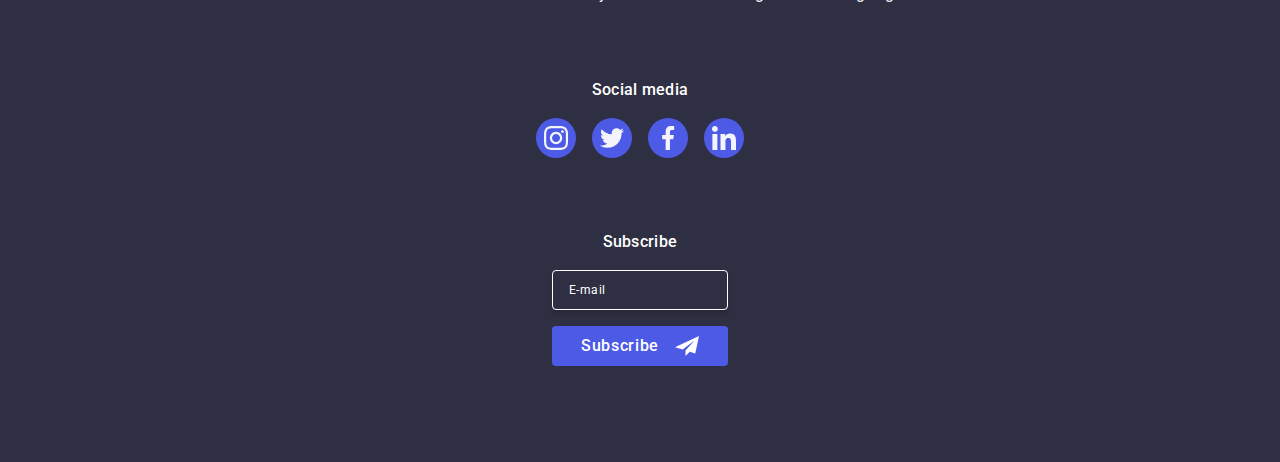
==== commit 9e209310: "додає частково адаптивну верстку до index.html" ====
--- a/index.html
+++ b/index.html
@@ -168,8 +168,6 @@
                 class="team-image"
                 src="./images/team1.jpg"
                 alt="bearded man in shirt"
-                width="264"
-                height="260"
               />
               <div class="team-container">
                 <h3 class="team-title">Mark Guerrero</h3>
@@ -211,8 +209,6 @@
                 class="team-image"
                 src="./images/team2.jpg"
                 alt="smiling man in shirt"
-                width="264"
-                height="260"
               />
               <div class="team-container">
                 <h3 class="team-title">Tom Ford</h3>
@@ -254,8 +250,6 @@
                 class="team-image"
                 src="./images/team3.jpg"
                 alt="woman in sweater"
-                width="264"
-                height="260"
               />
               <div class="team-container">
                 <h3 class="team-title">Camila Garcia</h3>
@@ -297,8 +291,6 @@
                 class="team-image"
                 src="./images/team4.jpg"
                 alt="smiling man in t-shirt"
-                width="264"
-                height="260"
               />
               <div class="team-container">
                 <h3 class="team-title">Daniel Wilson</h3>
@@ -347,42 +339,42 @@
           <ul class="customers-list list">
             <li class="customers-item">
               <a class="customers-link link" href="">
-                <svg class="customers-icon" width="104" height="56">
+                <svg class="customers-icon">
                   <use href="./images/icons.svg#icon-Client-1"></use>
                 </svg>
               </a>
             </li>
             <li class="customers-item">
               <a class="customers-link link" href="">
-                <svg class="customers-icon" width="104" height="56">
+                <svg class="customers-icon">
                   <use href="./images/icons.svg#icon-Client-2"></use>
                 </svg>
               </a>
             </li>
             <li class="customers-item">
               <a class="customers-link link" href="">
-                <svg class="customers-icon" width="104" height="56">
+                <svg class="customers-icon">
                   <use href="./images/icons.svg#icon-Client-3"></use>
                 </svg>
               </a>
             </li>
             <li class="customers-item">
               <a class="customers-link link" href="">
-                <svg class="customers-icon" width="104" height="56">
+                <svg class="customers-icon">
                   <use href="./images/icons.svg#icon-Client-4"></use>
                 </svg>
               </a>
             </li>
             <li class="customers-item">
               <a class="customers-link link" href="">
-                <svg class="customers-icon" width="104" height="56">
+                <svg class="customers-icon">
                   <use href="./images/icons.svg#icon-Client-5"></use>
                 </svg>
               </a>
             </li>
             <li class="customers-item">
               <a class="customers-link link" href="">
-                <svg class="customers-icon" width="104" height="56">
+                <svg class="customers-icon">
                   <use href="./images/icons.svg#icon-Client-6"></use>
                 </svg>
               </a>
--- a/css/style.css
+++ b/css/style.css
@@ -59,24 +59,41 @@
     box-sizing: border-box;
 }
 
-/* .container {
-    width: 1158px;
-    padding-left: 15px;
-    padding-right: 15px;
-    margin-left: auto;
-    margin-right: auto;
-    box-sizing: border-box;
-} */
+/* 428px+ */
+@media screen and (min-width: 428px) {
+    .container {
+        max-width: 428px;
+    }
+}
+
+/* 768px+ */
+@media screen and (min-width: 768px) {
+    .container {
+        max-width: 768px;
+    }
+}
+
+/* 1158px+ */
+@media screen and (min-width: 1158px) {
+    .container {
+        max-width: 1158px;
+        padding-left: 15px;
+        padding-right: 15px;
+    }
+}
 
 .section {
     padding-top: 96px;
     padding-bottom: 96px;
 }
 
-/* .section {
-    padding-top: 120px;
-    padding-bottom: 120px;
-} */
+/* 1158px+ */
+@media screen and (min-width: 1158px) {
+    .section {
+        padding-top: 120px;
+        padding-bottom: 120px;
+    }
+}
 
 .visually-hidden {
     position: absolute;
@@ -100,23 +117,16 @@
     box-shadow: 0px 1px 6px 0px rgba(46, 47, 66, 0.08), 0px 1px 1px 0px rgba(46, 47, 66, 0.16), 0px 2px 1px 0px rgba(46, 47, 66, 0.08);
 }
 
-.header-container{
+.header-container {
     display: flex;
     align-items: center;
     justify-content: space-between;
     box-sizing: border-box;
 }
 
-.nav {
-    display: flex;
-    align-items: center; 
-}
-
-.logo-header {
-    margin-right: 76px;
-}
-
-.logo, .logo-web, .logo-studio {
+.logo,
+.logo-web,
+.logo-studio {
     font-family: var(--second-font);
     font-weight: 800;
     font-size: 18px;
@@ -130,14 +140,9 @@
     color: var(--dark-color);
 }
 
-@media screen and (max-width: 767px) {
-    .nav-list {
-        display: none;
-    }
-
-    .address {
-        display: none;
-    }
+.nav {
+    display: flex;
+    align-items: center;
 }
 
 .mobile-menu {
@@ -150,66 +155,117 @@
     stroke: var(--dark-color);
 }
 
-/* .nav-list {
-    display: flex;
-    align-items: center;
-    gap: 40px;
-}
-
-.nav-link {
-    position: relative;
-    font-weight: 500;
-    font-size: 16px;
-    line-height: 1.5;
-    letter-spacing: 0.02em;
-    color: var(--dark-color);
-    padding-top: 24px;
-    padding-bottom: 26px;
-    transition: color 250ms cubic-bezier(0.4, 0, 0.2, 1);
-}
-
-.nav-link::after {
-    position: absolute;
-    display: block;
-    bottom: -1px;
-    left: 0;
-    content: '';
-    width: 100%;
-    height: 4px;
-    background: inherit;
-    border-radius: 2px;
-}
-
-.nav-link:hover, .nav-link:focus, .nav-link:active, .address-link:hover, .address-link:focus {
-    color: var(--pressedState-color);
-}
-
-.nav-link.current {
-    color: var(--pressedState-color);
-}
-
-.nav-link.current::after {
-    background-color: var(--pressedState-color);
-}
-
-.address {    
-    font-style: normal;
-}
-
-.address-list {
-    display: flex;
-    align-items: center;
-    gap: 40px;
-}
-
-.address-link {
-    font-weight: 400;
-    font-size: 16px;
-    line-height: 1.5;
-    letter-spacing: 0.02em;
-    color: var(--text-color);
-    transition: color 250ms cubic-bezier(0.4, 0, 0.2, 1);
-} */
+/* 0-767px */
+@media screen and (max-width: 767px) {
+    .nav-list {
+        display: none;
+    }
+
+    .address {
+        display: none;
+    }
+}
+
+/* 768px-1157px */
+@media screen and (min-width: 768px) and (max-width: 1157px) {
+    .header {
+        padding-top: 16px;
+        padding-bottom: 16px;
+    }
+}
+
+/* 768px+ */
+@media screen and (min-width: 768px) {
+    .logo-header {
+        margin-right: 120px;
+    }
+
+    .mobile-menu {
+        display: none;
+    }
+    
+    .nav-list {
+        display: flex;
+        align-items: center;
+        gap: 40px;
+    }
+    
+    .nav-link {
+        position: relative;
+        font-weight: 500;
+        font-size: 16px;
+        line-height: 1.5;
+        letter-spacing: 0.02em;
+        color: var(--dark-color);
+        padding-top: 24px;
+        padding-bottom: 36px;
+        transition: color 250ms cubic-bezier(0.4, 0, 0.2, 1);
+    }
+    
+    .nav-link::after {
+        position: absolute;
+        display: block;
+        bottom: -1px;
+        left: 0;
+        content: '';
+        width: 100%;
+        height: 4px;
+        background: inherit;
+        border-radius: 2px;
+    }
+    
+    .nav-link:hover,
+    .nav-link:focus,
+    .nav-link:active,
+    .address-link:hover,
+    .address-link:focus {
+        color: var(--pressedState-color);
+    }
+    
+    .nav-link.current {
+        color: var(--pressedState-color);
+    }
+    
+    .nav-link.current::after {
+        background-color: var(--pressedState-color);
+    }
+    
+    .address {
+        font-style: normal;
+    }
+    
+    .address-list {
+        display: flex;
+        flex-direction: column;
+        align-items: center;
+        gap: 12px;
+    }
+    
+    .address-link {
+        font-weight: 400;
+        font-size: 16px;
+        line-height: 1.5;
+        letter-spacing: 0.02em;
+        color: var(--text-color);
+        transition: color 250ms cubic-bezier(0.4, 0, 0.2, 1);
+    }
+}
+
+/* 1158px+ */
+@media screen and (min-width: 1158px) {
+    .logo-header {
+        margin-right: 76px;
+    }
+
+    .nav-link {
+        padding-bottom: 26px;
+    }
+    
+    .address-list {
+        flex-direction: row;
+        gap: 40px;
+    }
+}
 
 /* Hero */
 
@@ -220,24 +276,11 @@
     background-repeat: no-repeat;
     background-position: center;
     background-size: cover;
-    max-width: 1440px;
+    max-width: 428px;
     margin: 0 auto;
     padding-top: 112px;
     padding-bottom: 112px;
 }
-
-/* .hero {
-    background-color: var(--herobackground-color);
-    background-image: linear-gradient(rgba(46, 47, 66, 0.7),
-            rgba(46, 47, 66, 0.7)), url(../images/hero-bg.jpg);
-    background-repeat: no-repeat;
-    background-position: center;
-    background-size: cover;
-    max-width: 1440px;
-    margin: 0 auto;
-    padding-top: 188px;
-    padding-bottom: 188px;
-} */
 
 .hero-container {
     display: flex;
@@ -252,18 +295,8 @@
     letter-spacing: 0.72px;
     text-align: center;
     color: var(--whiteBackground-color);
-    margin-bottom: 48px;
-}
-
-/* .main-title {
-    max-width: 496px;
-    font-size: 56px;
-    line-height: 1.07;
-    letter-spacing: 0.02em;
-    text-align: center;
-    color: var(--whiteBackground-color);
-    margin-bottom: 48px;
-} */
+    margin-bottom: 72px;
+}
 
 .hero-button {
     font-family: var(--main-font);
@@ -282,8 +315,37 @@
     transition: background-color 250ms cubic-bezier(0.4, 0, 0.2, 1);
 }
 
-.hero-button:hover, .hero-button:focus {
+.hero-button:hover,
+.hero-button:focus {
     background: var(--pressedState-color);
+}
+
+/* 768px+ */
+@media screen and (min-width: 768px) {
+    .hero {
+        max-width: 768px;
+    }
+
+    .main-title {
+        max-width: 496px;
+        font-size: 56px;
+        line-height: 1.07;
+        letter-spacing: 0.02em;
+        margin-bottom: 36px;
+    }
+}
+
+/* 1158px+ */
+@media screen and (min-width: 1158px) {
+    .hero {
+        max-width: 1440px;
+        padding-top: 188px;
+        padding-bottom: 188px;
+    }
+
+    .main-title {
+        margin-bottom: 48px;
+    }
 }
 
 /* About us */
@@ -293,32 +355,6 @@
     flex-direction: column;
     gap: 72px;
 }
-
-/* .features-list {
-    display: flex;
-    gap: 24px;
-} */
-
-/* .features-item {
-    flex-basis: calc((100% - 72px) / 3);
-} */
-
-@media screen and (max-width: 1157px) {
-    .features-thumb {
-        display: none;
-    }
-}
-
-/* .features-thumb {
-    display: flex;
-    align-items: center;
-    justify-content: center;
-    width: 264px;
-    height: 112px;
-    background-color: var(--light-color);
-    border-radius: 4px;
-    margin-bottom: 8px;
-} */
 
 .features-title {
     text-align: center;
@@ -329,33 +365,77 @@
     margin-bottom: 8px;
 }
 
-/* .features-title {
-    font-weight: 500;
-    font-size: 20px;
-    line-height: 1.2;
-    letter-spacing: 0.02em;
-    color: var(--dark-color);
-    margin-bottom: 8px;
-} */
-
 .features-text {
     font-weight: 500;
     font-size: 16px;
     line-height: 1.5;
     letter-spacing: 0.02em;
-}
-
-/* .features-text {
-    font-size: 16px;
-    line-height: 1.5;
-    letter-spacing: 0.02em;
-} */
+    max-width: 396px;
+}
+
+/* 0-1157px */
+@media screen and (max-width: 1157px) {
+    .features-thumb {
+        display: none;
+    }
+}
+
+/* 768px+ */
+@media screen and (min-width: 768px) {
+    .features-list {
+        flex-direction: row;
+        flex-wrap: wrap;
+        gap: 72px 24px;
+    }
+
+    .features-item {
+        flex-basis: calc((100% - 24px) / 2);
+    }
+
+    .features-title {
+        text-align: start;
+    }
+
+    .features-text {
+        max-width: 356px;
+    }
+}
+
+/* 1158px+ */
+@media screen and (min-width: 1158px) {
+    .features-list {
+        flex-wrap: nowrap;
+        gap: 24px;
+    }
+
+    .features-item {
+        flex-basis: calc((100% - 72px) / 3);
+    }
+
+    .features-thumb {
+        display: flex;
+        align-items: center;
+        justify-content: center;
+        width: 264px;
+        height: 112px;
+        background-color: var(--light-color);
+        border-radius: 4px;
+        margin-bottom: 8px;
+    }
+
+    .features-title {
+        font-weight: 500;
+        font-size: 20px;
+        line-height: 1.2;
+        letter-spacing: 0.02em;
+    }
+
+    .features-text {
+        font-weight: 400;
+    }
+}
 
 /* What are we doing */
-
-.work-section {
-    padding-bottom: 120px;
-}
 
 .second-title {
     font-weight: 700;
@@ -368,13 +448,27 @@
     margin-bottom: 72px;
 }
 
-.work-list {
-    display: flex;
-    gap: 24px;
-}
-
-.work-item {
-    flex-basis: calc((100% - 48px) / 2);
+/* 0-1157px */
+@media screen and (max-width: 1157px) {
+    .work-section {
+        display: none;
+    }
+}
+
+/* 1158px+ */
+@media screen and (min-width: 1158px) {
+    .work-section {
+        padding-bottom: 120px;
+    }
+
+    .work-list {
+        display: flex;
+        gap: 24px;
+    }
+
+    .work-item {
+        flex-basis: calc((100% - 48px) / 2);
+    }
 }
 
 /* Our Team */
@@ -385,11 +479,13 @@
 
 .team-list {
     display: flex;
-    gap: 24px;
+    flex-direction: column;
+    align-items: center;
+    gap: 72px;
 }
 
 .team-item {
-    flex-basis: calc((100% - 72px) / 3);
+    width: 100%;
     background: var(--whiteBackground-color);
     border-radius: 0px 0px 4px 4px;
     box-shadow: 0px 2px 1px 0px rgba(46, 47, 66, 0.08), 0px 1px 1px 0px rgba(46, 47, 66, 0.16), 0px 1px 6px 0px rgba(46, 47, 66, 0.08);
@@ -440,7 +536,8 @@
     transition: background-color 250ms cubic-bezier(0.4, 0, 0.2, 1);
 }
 
-.social-link:hover, .social-link:focus {
+.social-link:hover,
+.social-link:focus {
     background-color: var(--pressedState-color);
 }
 
@@ -448,15 +545,87 @@
     fill: var(--light-color);
 }
 
+/* .team-list {
+    display: flex;
+    gap: 24px;
+} */
+
+
+
+/* 0-427 */
+@media screen and (max-width: 427px) {
+    .team-image {
+        width: 100%;
+    }
+}
+
+/* 428px+ */
+@media screen and (min-width: 428px) {
+    .team-item {
+        width: 264px;
+    }
+}
+
+/* 768px+ */
+@media screen and (min-width: 768px) {
+    .team-list {
+        flex-direction: row;
+        flex-wrap: wrap;
+        justify-content: center;
+        gap: 64px 24px;
+    }
+}
+
+/* 1158px+ */
+@media screen and (min-width: 1158px) {
+    .team-list {
+        gap: 24px;
+    }
+
+    .team-item {
+        flex-basis: calc((100% - 72px) / 4);
+    }
+}
+
+/* .team-item {
+    flex-basis: calc((100% - 72px) / 3);
+    background: var(--whiteBackground-color);
+    border-radius: 0px 0px 4px 4px;
+    box-shadow: 0px 2px 1px 0px rgba(46, 47, 66, 0.08), 0px 1px 1px 0px rgba(46, 47, 66, 0.16), 0px 1px 6px 0px rgba(46, 47, 66, 0.08);
+} */
+
+
+
 /* Customers */
 
 .customers-list {
+    display: flex;
+    flex-wrap: wrap;
+    justify-content: center;
+    gap: 72px 16px;
+}
+
+/* .customers-list {
     display: flex;
     justify-content: space-between;
     gap: 24px;
-}
+} */
 
 .customers-link {
+    display: flex;
+    align-items: center;
+    justify-content: center;
+    width: 190px;
+    height: 88px;
+    flex-basis: calc((100% - 16px) / 2);
+    color: var(--subtleText-color);
+    border: 1px solid var(--subtleText-color);
+    border-radius: 4px;
+    transition: border-color 250ms cubic-bezier(0.4, 0, 0.2, 1),
+        color 250ms cubic-bezier(0.4, 0, 0.2, 1);
+}
+
+/* .customers-link {
     display: flex;
     align-items: center;
     justify-content: center;
@@ -467,7 +636,7 @@
     border-radius: 4px;
     transition: border-color 250ms cubic-bezier(0.4, 0, 0.2, 1),
     color 250ms cubic-bezier(0.4, 0, 0.2, 1);
-}
+} */
 
 .customers-link:hover, .customers-link:focus {
     color: var(--pressedState-color);
@@ -480,27 +649,51 @@
 }
 
 .customers-icon {
+    width: 110px;
+    height: 56px;
     fill: var(--subtleText-color);
     transition: fill 250ms cubic-bezier(0.4, 0, 0.2, 1);
 }
 
+/* .customers-icon {
+    width: 104px;
+    height:56px;
+    fill: var(--subtleText-color);
+    transition: fill 250ms cubic-bezier(0.4, 0, 0.2, 1);
+} */
+
 /* Footer */
 
 .footer {
+    display: flex;
+    background: var(--dark-color);
+    padding-top: 96px;
+    padding-bottom: 96px;
+}
+
+/* .footer {
     display: flex;
     background: var(--dark-color);
     padding-top: 100px;
     padding-bottom: 100px;
-}
+} */
 
 .footer-container {
     display: flex;
+    flex-direction: column;
+    align-items: center;
+    text-align: center;
+    gap: 72px;
+}
+
+/* .footer-container {
+    display: flex;
     align-items: baseline;
-}
-
-.footer-logo-container {
+} */
+
+/* .footer-logo-container {
     margin-right: 120px;
-}
+} */
 
 .logo-footer {
     display: inline-block;
@@ -512,17 +705,36 @@
 }
 
 .footer-text {
+    text-align: start;
+    font-weight: 400;
+    font-size: 16px;
+    line-height: 1.5;
+    letter-spacing: 0.02em;
+    color: var(--light-color);
+}
+
+/* .footer-text {
+    text-align: start;
     width: 264px;
     font-weight: 400;
     font-size: 16px;
     line-height: 1.5;
     letter-spacing: 0.02em;
     color: var(--light-color);
-}
-
-.footer-social-container {
+} */
+
+/* .footer-text {
+    width: 264px;
+    font-weight: 400;
+    font-size: 16px;
+    line-height: 1.5;
+    letter-spacing: 0.02em;
+    color: var(--light-color);
+} */
+
+/* .footer-social-container {
     margin-right: 80px;
-}
+} */
 
 .footer-social-text {
     color: var(--whiteBackground-color);    
@@ -566,12 +778,40 @@
     margin-bottom: 16px;
 }
 
+.footer-form-container {
+    display: flex;
+    flex-direction: column;
+    align-items: center;
+    text-align: center;
+}
+
 .footer-form {
     display: flex;
+    flex-direction: column;
+    gap: 16px;
+}
+
+/* .footer-form {
+    display: flex;
     gap: 24px;
-}
+} */
 
 .footer-form-input {
+    font-size: 12px;
+    line-height: 1.5;
+    letter-spacing: 0.04em;
+    width: 100%;
+    height: 40px;
+    border-radius: 4px;
+    border: 1px solid var(--whiteBackground-color);
+    box-shadow: 0px 4px 4px 0px rgba(0, 0, 0, 0.15);
+    background-color: transparent;
+    box-sizing: border-box;
+    color: var(--whiteBackground-color);
+    padding-left: 16px;
+}
+
+/* .footer-form-input {
     font-size: 12px;
     line-height: 1.5;
     letter-spacing: 0.04em;
@@ -584,7 +824,7 @@
     box-sizing: border-box;
     color: var(--whiteBackground-color);
     padding-left: 16px;
-}
+} */
 
 .footer-form-input::placeholder {
     color: var(--whiteBackground-color);
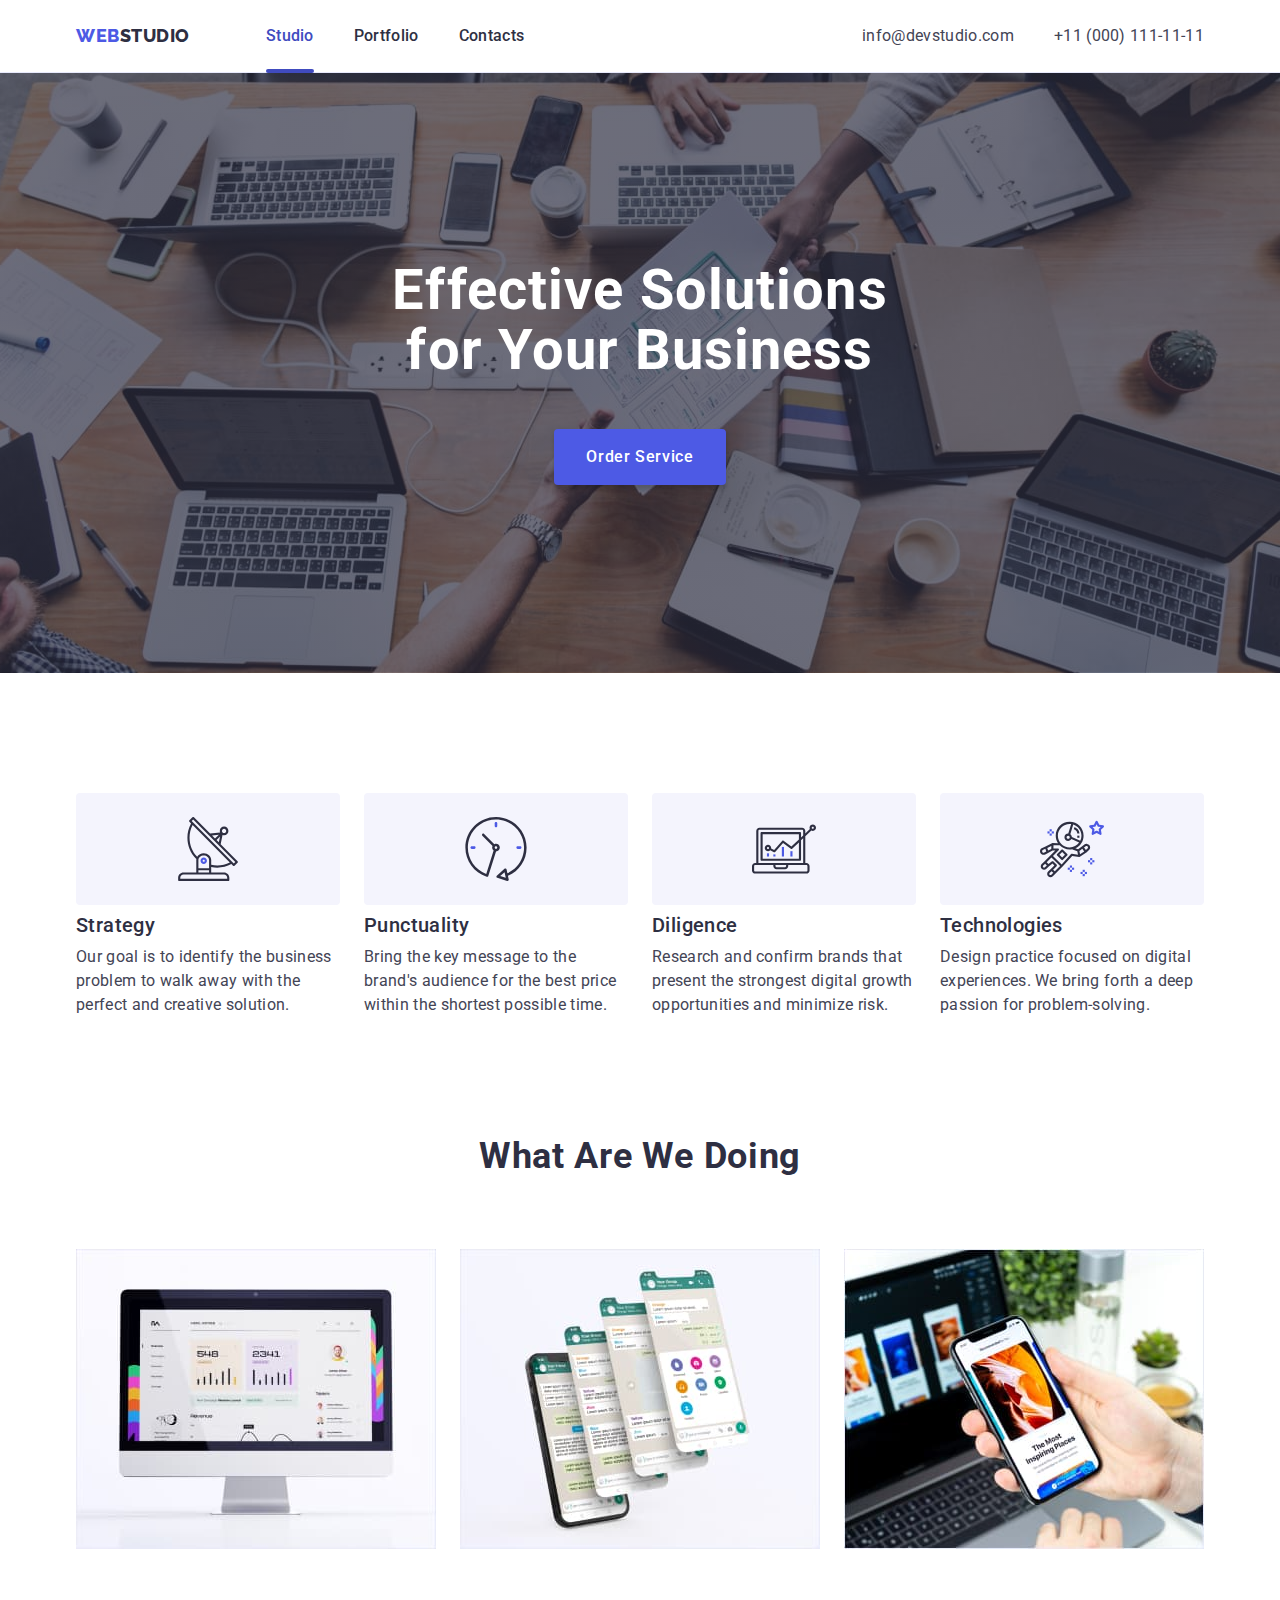
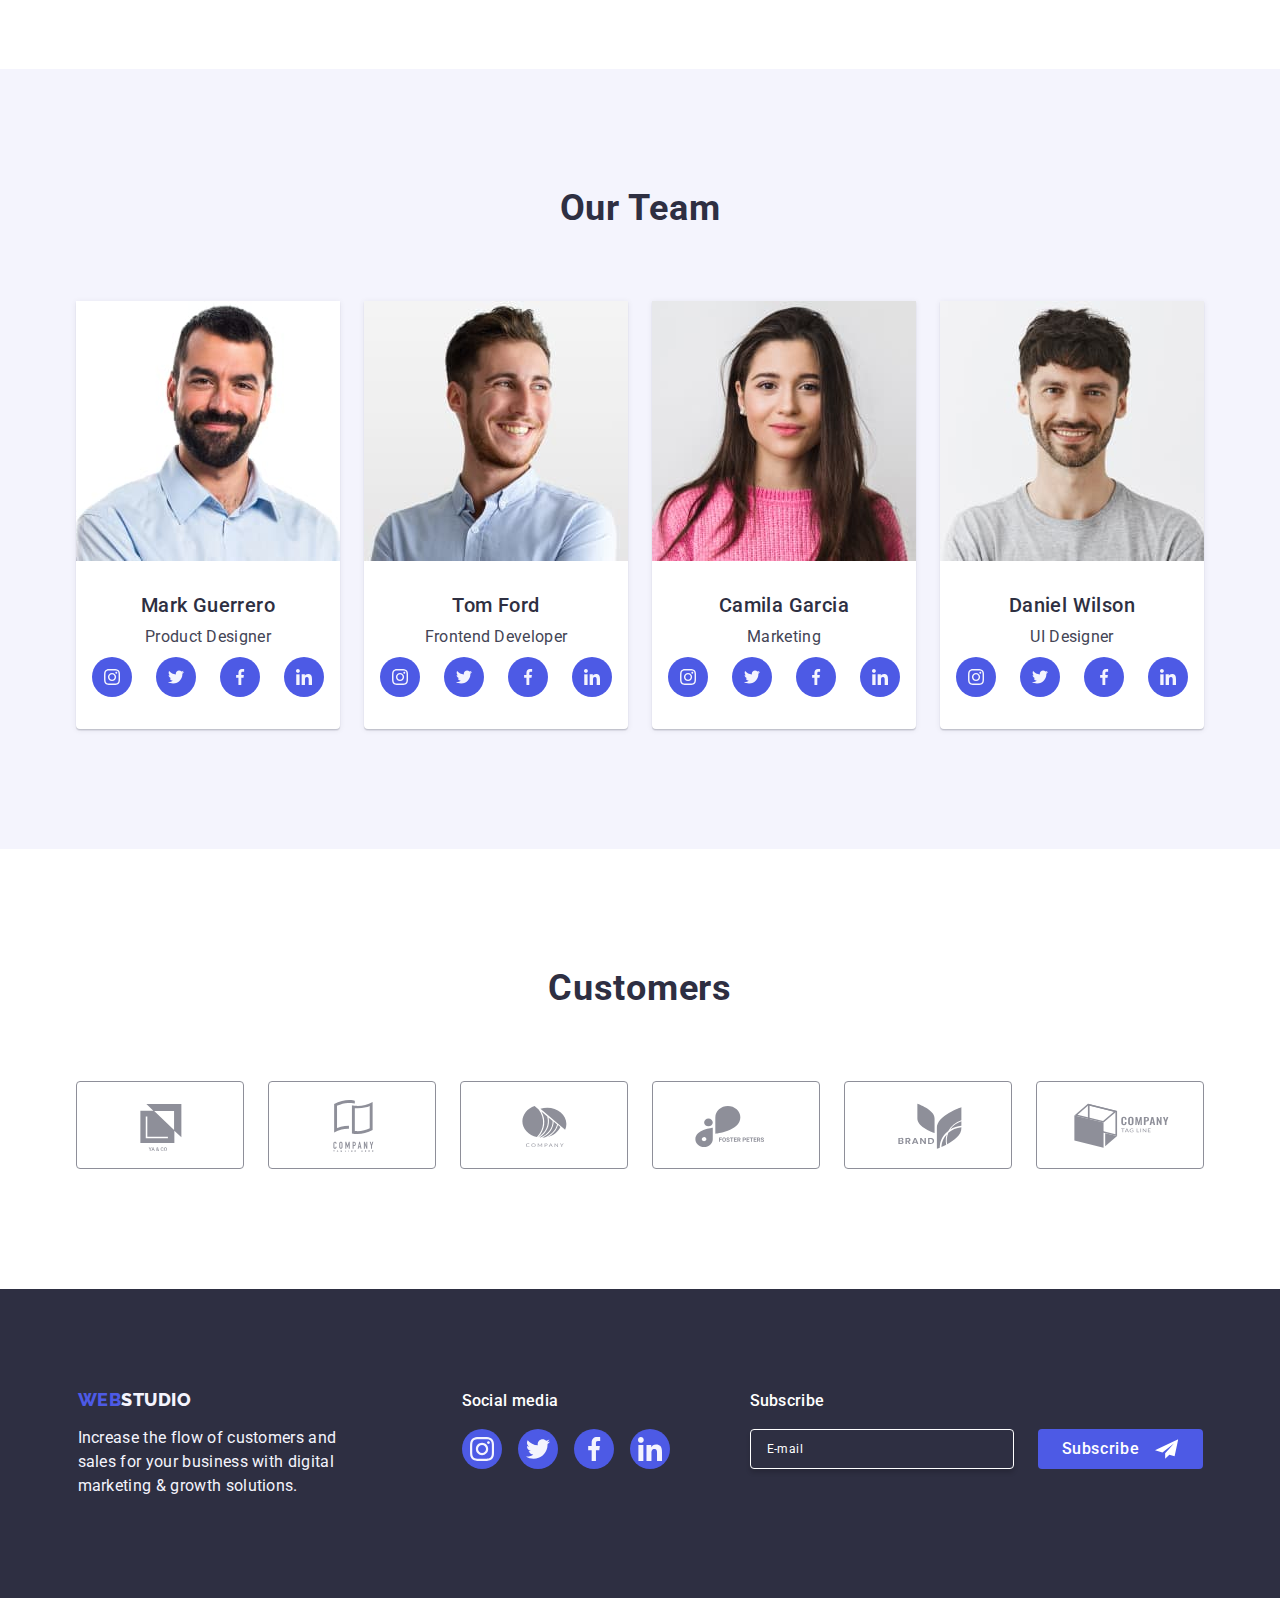
==== commit ed7dad23: "додає адаптив до index.html" ====
--- a/index.html
+++ b/index.html
@@ -386,47 +386,49 @@
     <!-- footer -->
     <footer class="footer">
       <div class="container footer-container">
-        <div class="footer-logo-container">
-          <a class="logo logo-footer link" href="./index.html"
-            >Web<span class="logo-studio-footer">Studio</span></a
-          >
-          <p class="footer-text">
-            Increase the flow of customers and sales for your business with
-            digital marketing & growth solutions.
-          </p>
-        </div>
-        <div class="footer-social-container">
-          <p class="footer-social-text">Social media</p>
-          <ul class="footer-social-list list">
-            <li class="footer-social-item">
-              <a class="footer-social-link link" href="">
-                <svg class="footer-social-icon" width="24" height="24">
-                  <use href="./images/icons.svg#icon-instagram"></use>
-                </svg>
-              </a>
-            </li>
-            <li class="footer-social-item">
-              <a class="footer-social-link link" href="">
-                <svg class="footer-social-icon" width="24" height="24">
-                  <use href="./images/icons.svg#icon-twitter"></use>
-                </svg>
-              </a>
-            </li>
-            <li class="footer-social-item">
-              <a class="footer-social-link link" href="">
-                <svg class="footer-social-icon" width="24" height="24">
-                  <use href="./images/icons.svg#icon-facebook"></use>
-                </svg>
-              </a>
-            </li>
-            <li class="footer-social-item">
-              <a class="footer-social-link link" href="">
-                <svg class="footer-social-icon" width="24" height="24">
-                  <use href="./images/icons.svg#icon-linkedin"></use>
-                </svg>
-              </a>
-            </li>
-          </ul>
+        <div class="footer-box">
+          <div class="footer-logo-container">
+            <a class="logo logo-footer link" href="./index.html"
+              >Web<span class="logo-studio-footer">Studio</span></a
+            >
+            <p class="footer-text">
+              Increase the flow of customers and sales for your business with
+              digital marketing & growth solutions.
+            </p>
+          </div>
+          <div class="footer-social-container">
+            <p class="footer-social-text">Social media</p>
+            <ul class="footer-social-list list">
+              <li class="footer-social-item">
+                <a class="footer-social-link link" href="">
+                  <svg class="footer-social-icon" width="24" height="24">
+                    <use href="./images/icons.svg#icon-instagram"></use>
+                  </svg>
+                </a>
+              </li>
+              <li class="footer-social-item">
+                <a class="footer-social-link link" href="">
+                  <svg class="footer-social-icon" width="24" height="24">
+                    <use href="./images/icons.svg#icon-twitter"></use>
+                  </svg>
+                </a>
+              </li>
+              <li class="footer-social-item">
+                <a class="footer-social-link link" href="">
+                  <svg class="footer-social-icon" width="24" height="24">
+                    <use href="./images/icons.svg#icon-facebook"></use>
+                  </svg>
+                </a>
+              </li>
+              <li class="footer-social-item">
+                <a class="footer-social-link link" href="">
+                  <svg class="footer-social-icon" width="24" height="24">
+                    <use href="./images/icons.svg#icon-linkedin"></use>
+                  </svg>
+                </a>
+              </li>
+            </ul>
+          </div>
         </div>
         <div class="footer-form-container">
           <p class="footer-text-action">Subscribe</p>
--- a/css/style.css
+++ b/css/style.css
@@ -149,6 +149,7 @@
     border: none;
     background-color: inherit;
     padding: 0;
+    line-height: 0;
 }
 
 .mobile-menu-icon {
@@ -258,7 +259,7 @@
     }
 
     .nav-link {
-        padding-bottom: 26px;
+        padding-bottom: 27px;
     }
     
     .address-list {
@@ -587,15 +588,6 @@
     }
 }
 
-/* .team-item {
-    flex-basis: calc((100% - 72px) / 3);
-    background: var(--whiteBackground-color);
-    border-radius: 0px 0px 4px 4px;
-    box-shadow: 0px 2px 1px 0px rgba(46, 47, 66, 0.08), 0px 1px 1px 0px rgba(46, 47, 66, 0.16), 0px 1px 6px 0px rgba(46, 47, 66, 0.08);
-} */
-
-
-
 /* Customers */
 
 .customers-list {
@@ -604,12 +596,6 @@
     justify-content: center;
     gap: 72px 16px;
 }
-
-/* .customers-list {
-    display: flex;
-    justify-content: space-between;
-    gap: 24px;
-} */
 
 .customers-link {
     display: flex;
@@ -625,20 +611,8 @@
         color 250ms cubic-bezier(0.4, 0, 0.2, 1);
 }
 
-/* .customers-link {
-    display: flex;
-    align-items: center;
-    justify-content: center;
-    width: 168px;
-    height: 88px;
-    color: var(--subtleText-color);
-    border: 1px solid var(--subtleText-color);
-    border-radius: 4px;
-    transition: border-color 250ms cubic-bezier(0.4, 0, 0.2, 1),
-    color 250ms cubic-bezier(0.4, 0, 0.2, 1);
-} */
-
-.customers-link:hover, .customers-link:focus {
+.customers-link:hover,
+.customers-link:focus {
     color: var(--pressedState-color);
     border: 1px solid var(--pressedState-color);
 }
@@ -655,12 +629,34 @@
     transition: fill 250ms cubic-bezier(0.4, 0, 0.2, 1);
 }
 
-/* .customers-icon {
-    width: 104px;
-    height:56px;
-    fill: var(--subtleText-color);
-    transition: fill 250ms cubic-bezier(0.4, 0, 0.2, 1);
-} */
+/* 768px+ */
+@media screen and (min-width: 768px) {
+    .customers-list {
+        gap: 72px 24px;
+    }
+
+    .customers-link {
+        width: 168px;
+        flex-basis: calc((100% - 48px) / 3);
+    }
+
+    .customers-icon {
+        width: 104px;
+    }
+}
+
+/* 1158px+ */
+@media screen and (min-width: 1158px) {
+    .customers-list {
+        flex-wrap: nowrap;
+        gap: 24px;
+    }
+
+    .customers-link {
+        width: 168px;
+        height: 88px;
+    }
+}
 
 /* Footer */
 
@@ -671,13 +667,6 @@
     padding-bottom: 96px;
 }
 
-/* .footer {
-    display: flex;
-    background: var(--dark-color);
-    padding-top: 100px;
-    padding-bottom: 100px;
-} */
-
 .footer-container {
     display: flex;
     flex-direction: column;
@@ -685,15 +674,6 @@
     text-align: center;
     gap: 72px;
 }
-
-/* .footer-container {
-    display: flex;
-    align-items: baseline;
-} */
-
-/* .footer-logo-container {
-    margin-right: 120px;
-} */
 
 .logo-footer {
     display: inline-block;
@@ -705,39 +685,17 @@
 }
 
 .footer-text {
+    max-width: 268px;
     text-align: start;
     font-weight: 400;
     font-size: 16px;
     line-height: 1.5;
     letter-spacing: 0.02em;
     color: var(--light-color);
-}
-
-/* .footer-text {
-    text-align: start;
-    width: 264px;
-    font-weight: 400;
-    font-size: 16px;
-    line-height: 1.5;
-    letter-spacing: 0.02em;
-    color: var(--light-color);
-} */
-
-/* .footer-text {
-    width: 264px;
-    font-weight: 400;
-    font-size: 16px;
-    line-height: 1.5;
-    letter-spacing: 0.02em;
-    color: var(--light-color);
-} */
-
-/* .footer-social-container {
-    margin-right: 80px;
-} */
+} 
 
 .footer-social-text {
-    color: var(--whiteBackground-color);    
+    color: var(--whiteBackground-color);
     font-size: 16px;
     font-weight: 500;
     line-height: 1.5;
@@ -747,6 +705,7 @@
 
 .footer-social-list {
     display: flex;
+    justify-content: center;
     gap: 16px;
 }
 
@@ -761,15 +720,16 @@
     transition: background-color 250ms cubic-bezier(0.4, 0, 0.2, 1);
 }
 
-.footer-social-link:hover, .footer-social-link:focus {
-    background-color: var(--success-color) ;
+.footer-social-link:hover,
+.footer-social-link:focus {
+    background-color: var(--success-color);
 }
 
 .footer-social-icon {
     fill: var(--light-color);
 }
 
-.footer-text-action {    
+.footer-text-action {
     font-size: 16px;
     font-weight: 500;
     line-height: 1.5;
@@ -788,13 +748,9 @@
 .footer-form {
     display: flex;
     flex-direction: column;
+    align-items: center;
     gap: 16px;
 }
-
-/* .footer-form {
-    display: flex;
-    gap: 24px;
-} */
 
 .footer-form-input {
     font-size: 12px;
@@ -811,21 +767,6 @@
     padding-left: 16px;
 }
 
-/* .footer-form-input {
-    font-size: 12px;
-    line-height: 1.5;
-    letter-spacing: 0.04em;
-    width: 264px;
-    height: 40px;
-    border-radius: 4px;
-    border: 1px solid var(--whiteBackground-color);
-    box-shadow: 0px 4px 4px 0px rgba(0, 0, 0, 0.15);
-    background-color: transparent;
-    box-sizing: border-box;
-    color: var(--whiteBackground-color);
-    padding-left: 16px;
-} */
-
 .footer-form-input::placeholder {
     color: var(--whiteBackground-color);
 }
@@ -834,7 +775,7 @@
     color: var(--whiteBackground-color);
     display: flex;
     text-align: center;
-    min-width: 165px;
+    width: 165px;
     height: 40px;
     font-size: 16px;
     font-weight: 500;
@@ -852,6 +793,72 @@
 .footer-form-icon {
     fill: var(--whiteBackground-color);
     margin-left: 16px;
+}
+
+/* 0-767px */
+@media screen and (max-width: 767px) {
+    .footer-logo-container {
+        margin-bottom: 72px;
+    }
+}
+
+/* 428px+ */
+@media screen and (min-width: 428px) {
+    .footer-form-input {
+        width: 398px;
+    }
+}
+
+/* 768px+ */
+@media screen and (min-width: 768px) {
+    .footer-container {
+        text-align: start;
+        align-items: flex-start;
+    }
+
+    .footer-box {
+        display: flex;
+        align-items: flex-start;
+    }
+
+    .footer-logo-container {
+        margin-right: 24px;
+    }
+
+    .footer-text {
+        width: 264px;
+    }
+
+    .footer-form-container {
+        align-items: flex-start;
+    }
+
+    .footer-form {
+        flex-direction: row;
+        gap: 24px;
+    }
+
+    .footer-form-input {
+        width: 264px;
+    }
+}
+
+/* 1158px+ */
+@media screen and (min-width: 1158px) {
+    .footer {
+        padding-top: 100px;
+        padding-bottom: 100px;
+    }
+
+    .footer-container {
+        flex-direction: row;
+        align-items: baseline;
+        gap: 80px;
+    }
+
+    .footer-logo-container {
+        margin-right: 120px;
+    }
 }
 
 /* Portfolio */
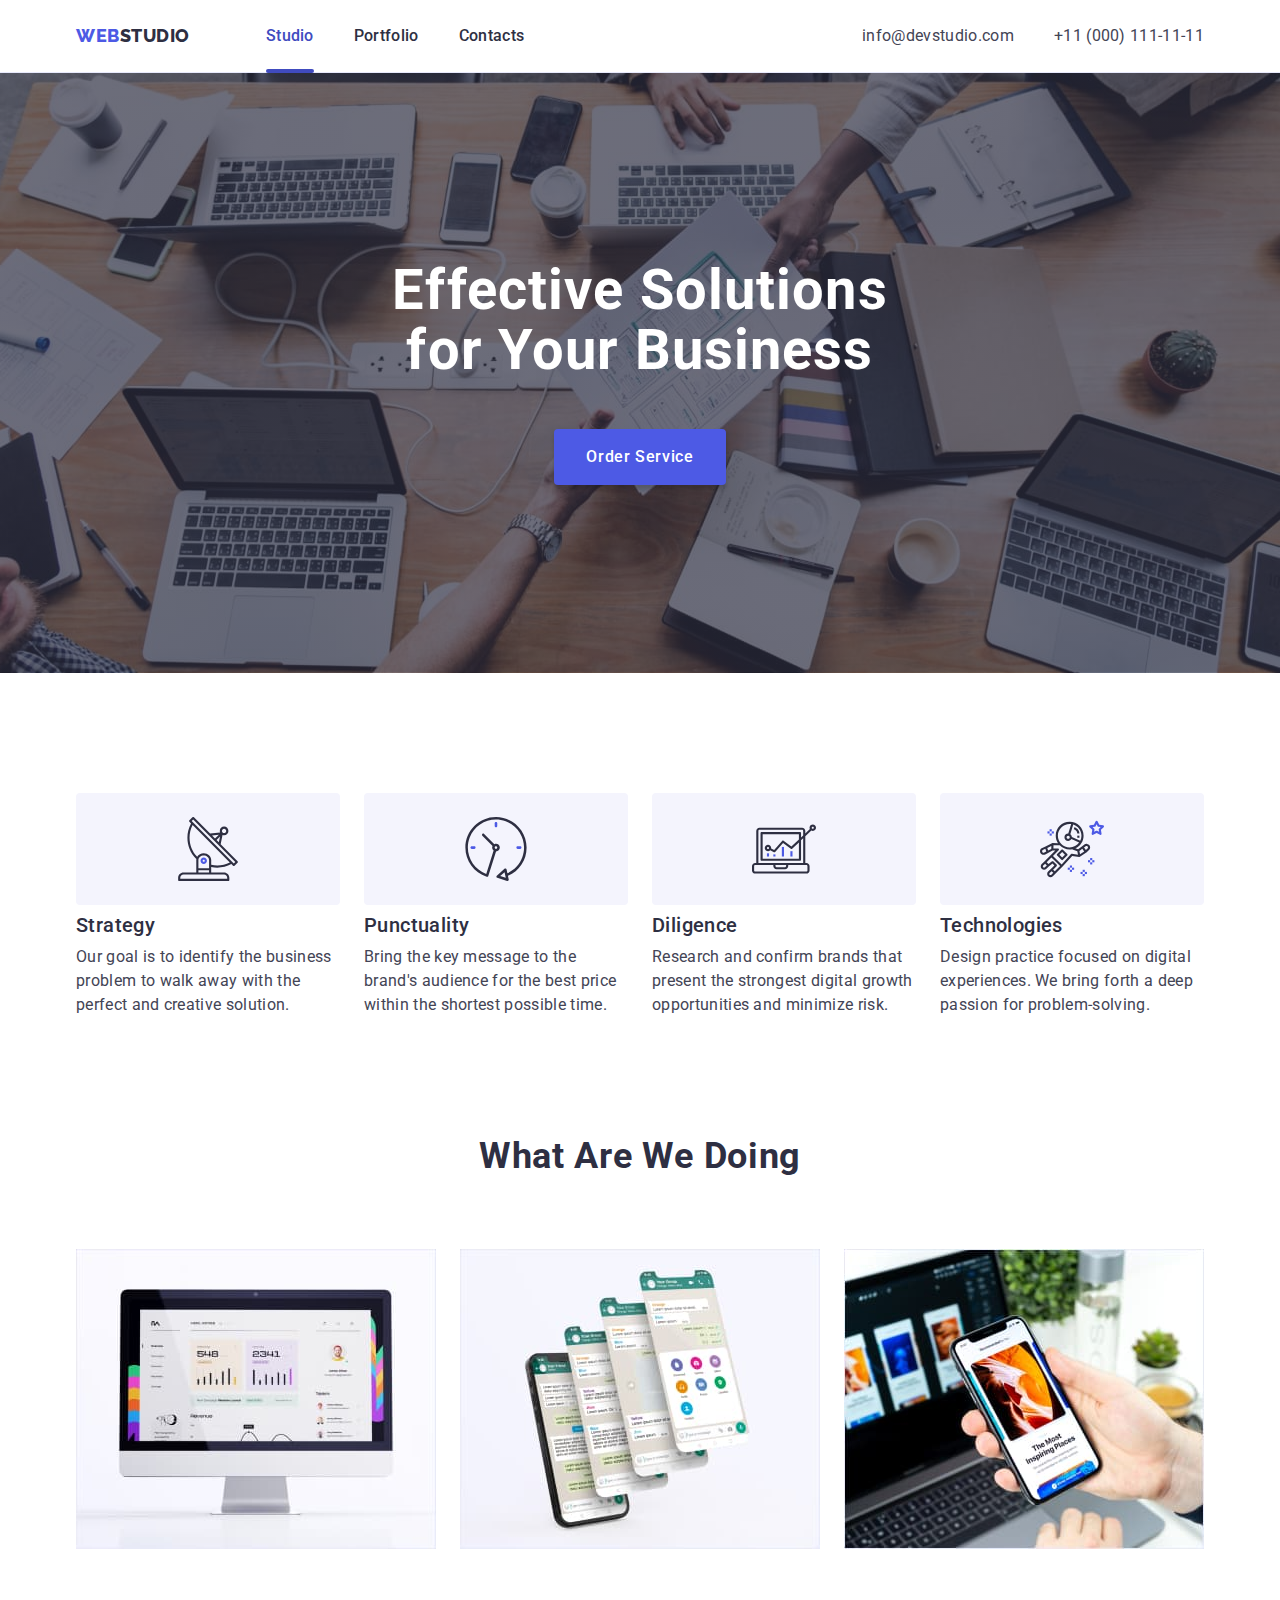
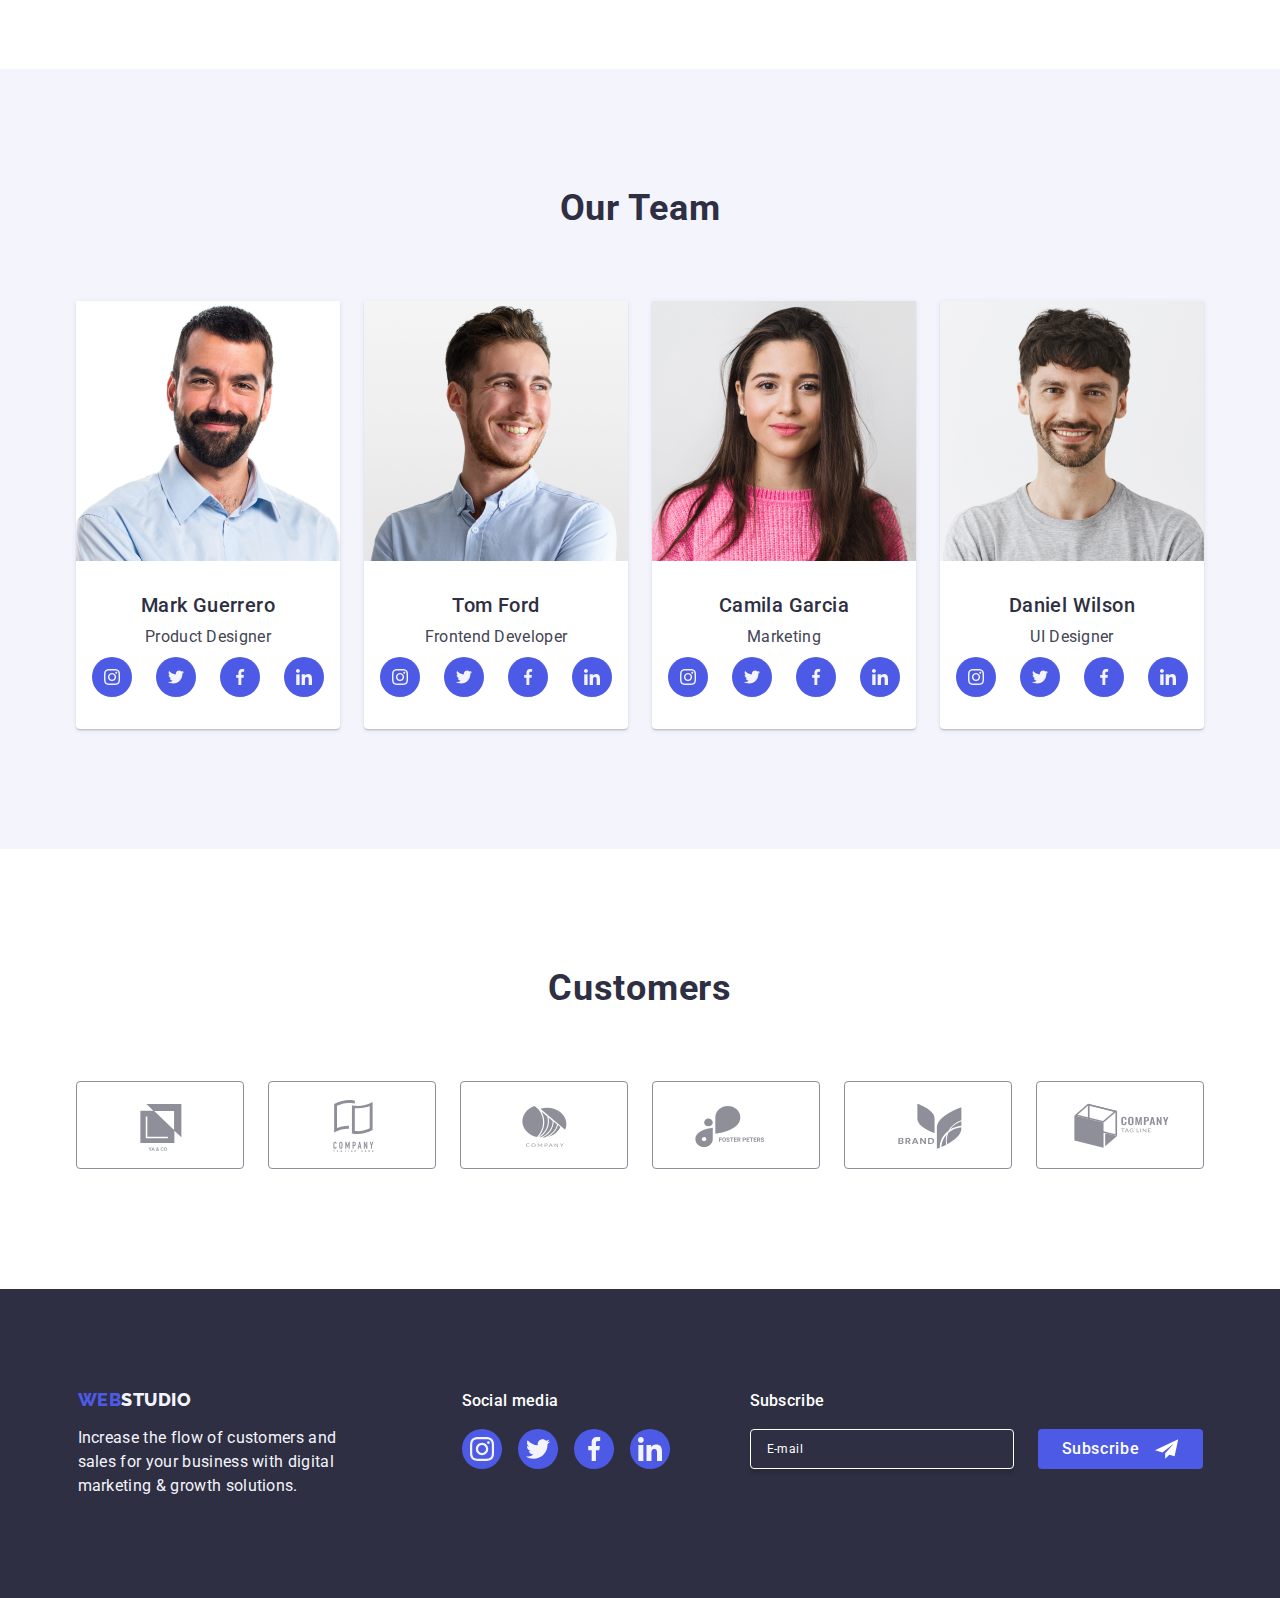
==== commit 38484d2a: "додає ретіна зображення до index" ====
--- a/index.html
+++ b/index.html
@@ -166,6 +166,7 @@
             <li class="team-item">
               <img
                 class="team-image"
+                srcset="./images/team1@2x.jpg"
                 src="./images/team1.jpg"
                 alt="bearded man in shirt"
               />
@@ -207,6 +208,7 @@
             <li class="team-item">
               <img
                 class="team-image"
+                srcset="./images/team2@2x.jpg"
                 src="./images/team2.jpg"
                 alt="smiling man in shirt"
               />
@@ -248,6 +250,7 @@
             <li class="team-item">
               <img
                 class="team-image"
+                srcset="./images/team3@2x.jpg"
                 src="./images/team3.jpg"
                 alt="woman in sweater"
               />
@@ -289,6 +292,7 @@
             <li class="team-item">
               <img
                 class="team-image"
+                srcset="./images/team4@2x.jpg"
                 src="./images/team4.jpg"
                 alt="smiling man in t-shirt"
               />
--- a/css/style.css
+++ b/css/style.css
@@ -273,7 +273,7 @@
 .hero {
     background-color: var(--herobackground-color);
     background-image: linear-gradient(rgba(46, 47, 66, 0.7),
-    rgba(46, 47, 66, 0.7)), url(../images/hero-bg.jpg);
+    rgba(46, 47, 66, 0.7)), url(../images/hero-bg-mobile.jpg);
     background-repeat: no-repeat;
     background-position: center;
     background-size: cover;
@@ -321,10 +321,26 @@
     background: var(--pressedState-color);
 }
 
+/* 
+screen
+2x +
+0px - 767px
+*/
+@media screen and (min-resolution: 192dpi) and (max-width: 767px),
+screen and (min-resolution: 2dppx) and (max-width: 767px),
+screen and (min-device-pixel-ratio: 2) and (max-width: 767px) {
+    .hero {
+        background-image: linear-gradient(rgba(46, 47, 66, 0.7),
+                rgba(46, 47, 66, 0.7)), url('../images/hero-bg-mobile@2x.jpg');
+    }
+}
+
 /* 768px+ */
 @media screen and (min-width: 768px) {
     .hero {
         max-width: 768px;
+        background-image: linear-gradient(rgba(46, 47, 66, 0.7),
+                rgba(46, 47, 66, 0.7)), url('../images/hero-bg-tablet.jpg');
     }
 
     .main-title {
@@ -336,16 +352,46 @@
     }
 }
 
+/* 
+screen
+2x +
+768px +
+*/
+@media screen and (min-resolution: 192dpi) and (min-width: 768px),
+screen and (min-resolution: 2dppx) and (min-width: 768px),
+screen and (min-device-pixel-ratio: 2) and (min-width: 768px) {
+    .hero {
+        background-image: linear-gradient(rgba(46, 47, 66, 0.7),
+                rgba(46, 47, 66, 0.7)), url('../images/hero-bg-tablet@2x.jpg');
+    }
+}
+
 /* 1158px+ */
 @media screen and (min-width: 1158px) {
     .hero {
         max-width: 1440px;
+        background-image: linear-gradient(rgba(46, 47, 66, 0.7),
+                rgba(46, 47, 66, 0.7)), url('../images/hero-bg-desktop.jpg');
         padding-top: 188px;
         padding-bottom: 188px;
     }
 
     .main-title {
         margin-bottom: 48px;
+    }
+}
+
+/* 
+screen
+2x +
+1158px +
+*/
+@media screen and (min-resolution: 192dpi) and (min-width: 1158px),
+screen and (min-resolution: 2dppx) and (min-width: 1158px),
+screen and (min-device-pixel-ratio: 2) and (min-width: 1158px) {
+    .hero {
+        background-image: linear-gradient(rgba(46, 47, 66, 0.7),
+                rgba(46, 47, 66, 0.7)), url('../images/hero-bg-desktop@2x.jpg');
     }
 }
 
@@ -563,6 +609,10 @@
 /* 428px+ */
 @media screen and (min-width: 428px) {
     .team-item {
+        width: 264px;
+    }
+
+    .team-image {
         width: 264px;
     }
 }
